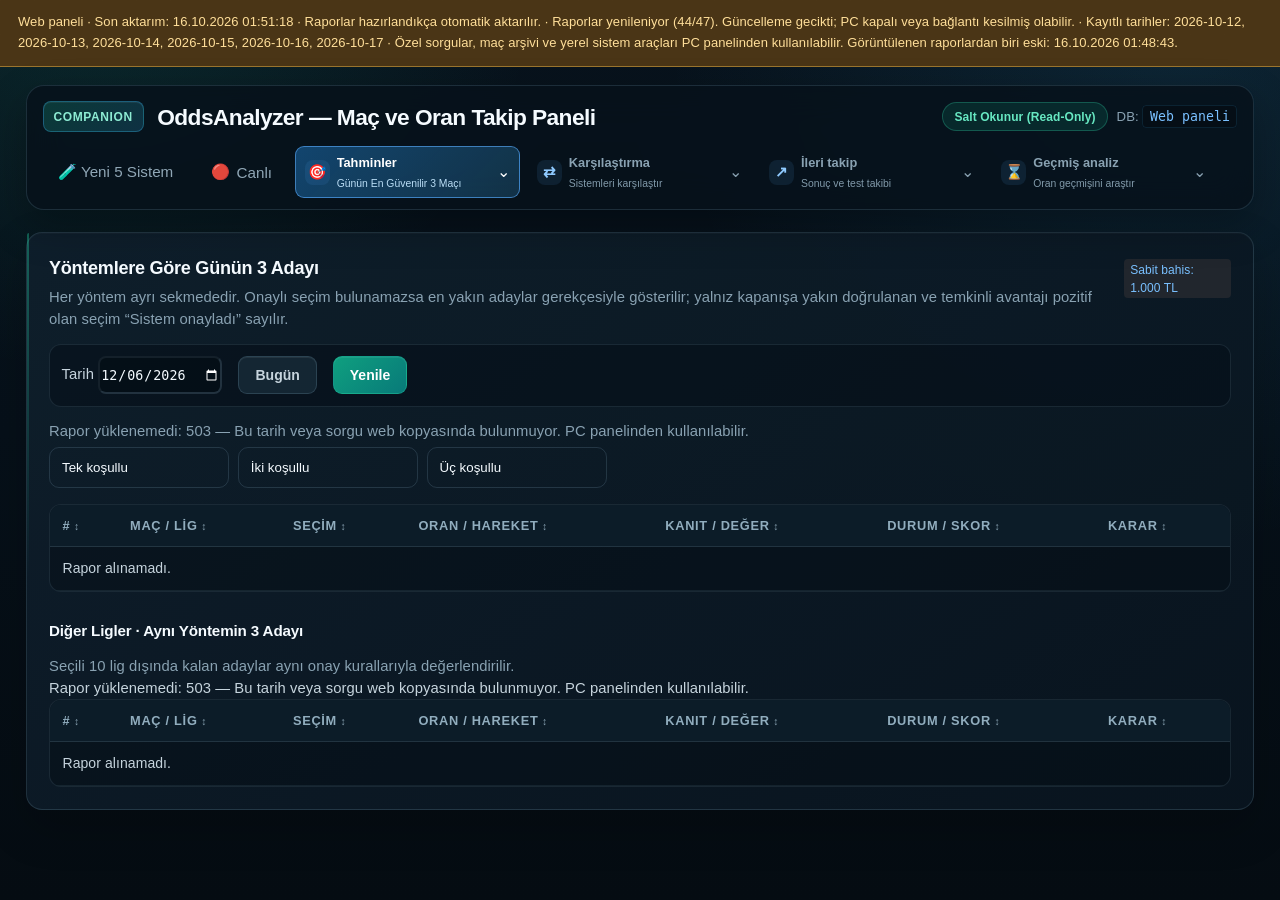
==== index.html @ 5a7fbebc "Update published panel snapshot" ====
<!doctype html>
<html lang="tr">
<head>
<script src="./web-snapshot.js"></script>
<link rel="stylesheet" href="./web-mobile.css">
  <meta charset="utf-8" />
  <meta name="viewport" content="width=device-width, initial-scale=1.0" />
  <title>OddsAnalyzer Companion — Maç ve Oran Paneli</title>
  <link rel="stylesheet" href="./static/style.css?v=20261011-2" />
  <style>#tab-weekly{max-width:1400px;margin:24px auto;padding:0 16px}#weekly-cards{display:grid;grid-template-columns:repeat(auto-fit,minmax(300px,1fr));gap:16px;margin:20px 0}#weekly-cards .card{margin:0}#weekly-refresh{padding:8px 16px;margin-left:8px}</style>
</head>
<body>
<div id="web-publication-note" role="status">Son yayımlanan veriler yükleniyor…</div>
  <div class="app-container">
    <header class="main-header">
      <div class="header-content">
        <div class="brand">
          <span class="brand-badge">COMPANION</span>
          <h1>OddsAnalyzer — Maç ve Oran Takip Paneli</h1>
        </div>
        <div class="header-meta">
          <span class="read-only-badge">Salt Okunur (Read-Only)</span>
          <span class="db-path" title="Web paneli">DB: <code>Web paneli</code></span>
        </div>
      </div>
      
      <!-- Üst Menü / Sekmeler -->
      <nav class="nav-tabs" role="tablist">
        <button class="tab-btn" data-tab="tab-weekly" role="tab" aria-selected="false">🧪 Yeni 5 Sistem</button>
        <button class="tab-btn" data-tab="tab-live" role="tab" aria-selected="false"><span class="tab-icon">🔴</span> Canlı</button>
        <div class="nav-menu" id="tools-menu">
          <button class="nav-menu-trigger" id="tools-menu-trigger" type="button" aria-haspopup="true" aria-expanded="false" aria-controls="tools-menu-popover">
            <span class="tab-icon">🧰</span> Araçlar <span class="nav-menu-chevron" aria-hidden="true">⌄</span>
          </button>
          <div class="nav-menu-popover" id="tools-menu-popover" aria-label="Araçlar menüsü" hidden>
            <button class="tab-btn nav-menu-item" data-tab="tab-matches" role="tab" aria-selected="false">
              <span class="tab-icon">⚽</span><span><strong>Maç Arşivi</strong><small>Maçları ve oran kayıtlarını incele</small></span>
            </button>
            <button class="tab-btn tab-btn-featured nav-menu-item" data-tab="tab-research" role="tab" aria-selected="false">
              <span class="tab-icon">🧭</span><span><strong>Araştırma Arşivi</strong><small>Deneysel çalışmalar ve raporlar</small></span>
            </button>
            <button class="tab-btn nav-menu-item" data-tab="tab-backfill" role="tab" aria-selected="false">
              <span class="tab-icon">🔄</span><span><strong>Veri Toplama</strong><small>Toplama ve tamamlama durumları</small></span>
            </button>
            <button class="tab-btn nav-menu-item" data-tab="tab-health" role="tab" aria-selected="false">
              <span class="tab-icon">🛡️</span><span><strong>Sistem Sağlığı</strong><small>Kaynaklar, işçiler ve veri sağlığı</small></span>
            </button>
          </div>
        </div>
      </nav>
    </header>

    <main class="content-area">
      <!-- SEKME 1: GENEL BAKIŞ -->
      <section id="tab-overview" class="tab-content active" role="tabpanel">
        <div class="card summary-header-card">
          <div class="stat-boxes-grid" id="overview-stats">
            <div class="stat-box">
              <span class="stat-label">Toplam Maç</span>
              <span class="stat-val" id="stat-matches">—</span>
            </div>
            <div class="stat-box">
              <span class="stat-label">Oran Snapshot</span>
              <span class="stat-val" id="stat-snapshots">—</span>
            </div>
            <div class="stat-box">
              <span class="stat-label">Market Sayısı</span>
              <span class="stat-val" id="stat-markets">—</span>
            </div>
            <div class="stat-box">
              <span class="stat-label">Toplam Oran Gözlemi</span>
              <span class="stat-val" id="stat-observations">—</span>
            </div>
            <div class="stat-box">
              <span class="stat-label">Turnuva Sayısı</span>
              <span class="stat-val" id="stat-competitions">—</span>
            </div>
            <div class="stat-box">
              <span class="stat-label">Tarih Aralığı</span>
              <span class="stat-val stat-val-sm" id="stat-date-range">—</span>
            </div>
          </div>
        </div>

        <div class="grid-2col">
          <div class="card">
            <h2>Whitelist Kararları Özeti</h2>
            <div id="overview-whitelist">Yükleniyor...</div>
          </div>
          <div class="card">
            <h2>Turnuvalara Göre Maç Sayısı</h2>
            <div id="overview-competitions">Yükleniyor...</div>
          </div>
        </div>

        <div class="grid-2col">
          <div class="card">
            <h2>Son Eklenen Maçlar</h2>
            <div class="table-responsive">
              <table id="overview-recent-matches" class="data-table"></table>
            </div>
          </div>
          <div class="card">
            <h2>Son Oran Güncellemeleri</h2>
            <div class="table-responsive">
              <table id="overview-recent-odds" class="data-table"></table>
            </div>
          </div>
        </div>
      </section>

      <!-- SEKME 2: MAÇLAR VE ORANLAR -->
      <section id="tab-live" class="tab-content" role="tabpanel">
        <div class="card">
          <h2>Canlı Maçlar ve Günlük Sonuçlar</h2>
          <p class="muted">Tüm kayıtlı maçlar gösterilir. Canlı değerlendirme, kayıtlı maç önü tahminlerinden ayrı gösterilir; şartlar sağlanmıyorsa sistem onaylamaz. Maç başladıktan sonraki hesaplar maç önü başarı istatistiklerine eklenmez. Eksik skorlar — olarak gösterilir.</p>
          <p class="muted">Yeni tahminler ortak bir İY/MS skoruyla uyumlu olmak zorundadır. Eski çelişkili kayıtlar uyarıyla korunur; ön izlemeler resmî önerilerden ayrı gösterilir.</p>
          <p class="muted"><strong>Tahminlerin oran kaynağı: Mackolik.</strong> Flashscore tahminleri ayrı sekmede ve ayrı başarı hesabında tutulur. Skorların Flashscore ile tamamlanması, bu tahminlerin oran kaynağını değiştirmez.</p>
          <p class="muted">Kayıtlı maçların son alınan skorları. Raporlar hazırlandıkça web verileri otomatik aktarılır. Skorların kayıt ve aktarım zamanını kontrol edin. Devam eden işlemler ve sağlayıcı beklemeleri süreyi uzatabilir. Bu ekran canlı bahis oranı sunmaz.</p>
          <div class="filters-row">
            <label><input type="checkbox" id="live-playable" /> Yalnızca 10 lig/turnuva</label>
            <label>Tarih <input type="date" id="live-date" /></label>
            <button id="live-today" class="btn btn-secondary" type="button">Bugün</button>
            <label>Durum <select id="live-status"><option value="">Tüm maçlar · Tüm durumlar</option><option value="live">Canlı</option><option value="finished">Biten</option><option value="scheduled">Başlamayan</option><option value="other">İptal / ertelenen</option><option value="no-prediction">Maç önü tahmini kaydedilmemiş</option></select></label>
            <label><input type="checkbox" id="live-finished" checked /> Bitenleri göster</label>
            <input id="live-search" type="search" placeholder="Takım veya lig ara" aria-label="Canlı maçlarda ara" />
            <button id="live-refresh" class="btn btn-primary" type="button">Yenile</button>
          </div>
          <p id="live-summary" role="status">Canlı kayıtlar yükleniyor…</p>
          <p id="live-error" class="alert-box alert-warn hidden" role="alert"></p>
          <div class="table-responsive"><table class="data-table">
            <thead><tr><th class="live-row-number" scope="col" aria-label="Sıra numarası">#</th><th>Maç / Lig</th><th>Başlama</th><th>Durum / Dakika</th><th>İY / Güncel skor</th><th>Skor kontrolü</th><th>Maç öncesi kayıtlı tahminler</th><th>Detay</th></tr></thead>
            <tbody id="live-body"></tbody>
          </table></div>
          <details><summary id="live-delayed-title">Güncelliği doğrulanamayan kayıtlar</summary>
            <p class="muted">Bu kayıtları şu anda oynanıyor kabul etmiyoruz. Eski maçlar, eksik zamanlar ve gecikmiş skorlar burada kalır.</p>
            <div class="table-responsive"><table class="data-table"><tbody id="live-delayed-body"></tbody></table></div>
          </details>
        </div>
      </section>

      <section id="tab-kickoff" class="tab-content" role="tabpanel">
        <div class="card">
          <div class="section-heading-row"><div><h2>Mackolik Başlangıç Analizi · Deneysel</h2><p class="muted">Canlı Maçlar'ın oran koşulları, seçimin kendi oranı ve oran hareketiyle birlikte değerlendirilir. Ana tahmin maç başına tek seçimdir.</p></div><span class="selection-tag">Mackolik · Ayrı tahmin günlüğü</span></div>
          <p>Maç öncesinde hazırlanır, başlama saatinde yayımlanır. İlk → son oran, veritabanındaki ilk ölçümden son maç öncesi ölçüme kadardır; sağlayıcının gerçek açılış oranı olduğu varsayılmaz.</p>
          <div class="daily-match-filters"><label>Tarih <input id="kickoff-date" type="date"></label><button id="kickoff-today" class="btn btn-secondary" type="button">Bugün</button><button id="kickoff-yesterday" class="btn btn-secondary" type="button">Dün</button><button id="kickoff-refresh" class="btn btn-primary" type="button">Yenile</button></div>
          <p id="kickoff-status" class="muted" role="status"></p>
          <div id="kickoff-summary" class="kickoff-summary"></div>
          <div class="table-responsive"><table class="data-table kickoff-table"><thead><tr><th>Maç / Başlama</th><th>Ana tahmin</th><th>İlk → son oran</th><th>Oran hareketi</th><th>Dayanak</th><th>İY</th><th>MS</th><th>Sonuç</th></tr></thead><tbody id="kickoff-body"><tr><td colspan="8">Sekmeyi açtığında yüklenir.</td></tr></tbody></table></div>
          <p class="muted">Geriye dönük deney ve başlangıçta kaydedilen yeni maçlar ayrı hesaplanır. Puan, kazanma olasılığı değildir. Hareket yeterli geçmiş örneği varsa sıralamayı etkiler. Kaynak: Mackolik.</p>
        </div>
      </section>

      <section id="tab-htft-pairs" class="tab-content" role="tabpanel">
        <h2>FS → Mackolik · İY/MS İki Seçim</h2>
        <p>100 benzer FS maçı · İki Mackolik oranı ≥2,00 · FS value ≤1,15. Her seçime 1.000 TL, maç başına 2.000 TL. Geçmiş %70,8 bağımsız doğrulama değildir; kazanç garantisi yoktur.</p>
        <p>Günlük tarama: canlı maçlar ve Türkiye saatiyle 18:30 veya sonrasında başlayacak maçlar. Canlı incelemeler sonradan üretilmiştir ve ileri testten ayrıdır. Kaydedilen seçimler sonradan değiştirilmez.</p>
        <label>Tarih <input id="htft-pair-date" type="date"></label> <button id="htft-pair-refresh" type="button">Yenile</button>
        <p id="htft-pair-state">Yükleniyor…</p><div id="htft-pair-content"></div>
      </section>
      <section id="tab-flashscore" class="tab-content" role="tabpanel">
        <div class="card">
          <h2>Flashscore Tahminleri · 1xBet · Deneysel</h2>
          <p>Yalnız Flashscore MS 1 / X / 2 açılış oranı ve maç öncesi hareketi kullanılır. Mackolik tahminleri, oranları ve başarı sayıları bu bölüme aktarılmaz.</p>
          <p class="muted">6 ana lig + 4 UEFA turnuvası. Maçın son 15 dakikasında, en fazla 5 dakikalık taze oranla değerlendirilir. Aynı seçimde benzer açılış/fiyat/hareket için en az 30 maç ve 7 farklı gün gerekir. Yeterli kanıt yoksa tahmin verilmez. İlk uygun tahmin maç öncesinde sabitlenir; sonuç görülünce değiştirilmez.</p>
          <div class="daily-match-filters"><label>Tarih <input id="fs-pred-date" type="date"></label><button id="fs-pred-today" class="btn btn-secondary" type="button">Bugün</button><button id="fs-pred-refresh" class="btn btn-primary" type="button">Yenile</button></div>
          <p id="fs-pred-status" role="status">Sekmeyi açtığında yüklenir.</p>
          <div id="fs-pred-summary" class="kickoff-summary"></div>
          <div class="table-responsive"><table class="data-table"><thead><tr><th>Maç / Başlama</th><th>Flashscore tahmini</th><th>Açılış → kayıtlı oran</th><th>Hareket / Dayanak</th><th>İY / MS skoru</th><th>Sonuç / Net</th></tr></thead><tbody id="fs-pred-body"><tr><td colspan="6">Henüz yüklenmedi.</td></tr></tbody></table></div>
          <p class="muted">Başarı yalnız bu günlüğe maç öncesinde kaydedilmiş Flashscore tahminlerinden hesaplanır; geçmiş hareket raporu başarı günlüğü değildir. Geçmiş yüzdeler gelecekteki kazanma olasılığı veya garanti değildir.</p>
        </div>
        <div class="card">
          <h2>FS ham ters sinyali → Mackolik oynanabilir seçenekleri</h2>
          <p>Ham MS sinyali Flashscore / 1xBet hareketinden üretilir. MS 1 sinyalinde Mackolik MS 0, MS 2, X2 ve deplasman 0,5 Üst; MS 2 sinyalinde MS 0, MS 1, 1X ve ev sahibi 0,5 Üst karşılaştırılır.</p>
          <p id="fs-hybrid-status" class="muted">Sekmeyi açtığında yüklenir.</p>
          <div class="table-responsive"><table class="data-table"><thead><tr><th>Maç</th><th>FS ham sinyali</th><th>Mackolik seçenekleri</th><th>Kaynak / yorum</th></tr></thead><tbody id="fs-hybrid-body"><tr><td colspan="4">Henüz yüklenmedi.</td></tr></tbody></table></div>
          <p class="muted">İki kaynak birleştirilmez: sinyal FS, gösterilen bahis oranları Mackolik/İddaa. Bu kart otomatik kupon oluşturmaz.</p>
        </div>
        <div class="card table-card" id="flashscore-movement-card">
          <div class="section-heading-row">
            <div><h2>Flashscore Geçmiş Hareket Raporu · Tahmin başarısı değildir</h2><p class="muted">1xBet MS 1-X-2 oranlar&#305;; y&ouml;n, ba&#351;lang&#305;&ccedil; oran&#305;, saat ve g&uuml;n tekrar&#305; birlikte incelenir. Mackolik verisiyle kar&#305;&#351;t&#305;r&#305;lmaz.</p></div>
            <div><label>Ba&#351;lang&#305;&ccedil; <input id="flashscore-date-from" type="date" /></label> <label>Biti&#351; <input id="flashscore-date-to" type="date" /></label> <button type="button" id="btn-flashscore-movement" class="btn btn-secondary">Geli&#351;mi&#351; Analiz</button></div>
          </div>
          <p id="flashscore-movement-status" class="muted">Analiz y&uuml;kleniyor&hellip;</p>
          <div class="table-responsive"><table class="data-table">
            <thead><tr><th>Tam de&#287;i&#351;im</th><th>Y&ouml;n</th><th>&Ouml;rnek</th><th>Tuttu</th><th>Ba&#351;ar&#305;</th><th>%95 g&uuml;ven aral&#305;&#287;&#305;</th><th>Piyasa beklentisi</th><th>ROI</th><th>G&uuml;n</th><th>Kan&#305;t</th></tr></thead>
            <tbody id="flashscore-exact-rows"><tr><td colspan="10">Hesaplan&#305;yor&hellip;</td></tr></tbody>
          </table></div>
          <details><summary>Oran aral&#305;&#287;&#305; + y&ouml;n + ba&#351;lang&#305;&ccedil; oran&#305; k&#305;r&#305;l&#305;m&#305;</summary><div class="table-responsive"><table class="data-table">
            <thead><tr><th>De&#287;i&#351;im</th><th>Y&ouml;n</th><th>Ba&#351;lang&#305;&ccedil;</th><th>&Ouml;rnek</th><th>Ba&#351;ar&#305;</th><th>D&uuml;zeltilmi&#351; %</th><th>%95 alt-&uuml;st</th><th>Net</th><th>ROI</th><th>G&uuml;n</th><th>Kan&#305;t</th></tr></thead>
            <tbody id="flashscore-segment-rows"></tbody>
          </table></div></details>
        </div>
      </section>

      <section id="tab-research" class="tab-content" role="tabpanel">
        <div class="card research-hero">
          <div>
            <span class="eyebrow">DENEYSEL ÇALIŞMALAR</span>
            <h2>Araştırma Merkezi</h2>
            <p>Güncel kilitli tahminler, geçmiş doğrulamalar ve eski denemeler artık birbirine karışmadan burada tutulur.</p>
          </div>
          <div class="research-source-note">
            <strong>Kaynaklar ayrı kalır</strong>
            <span>FS hareketi sinyal üretir; Mackolik/İddaa oynanabilir oranı gösterir.</span>
          </div>
        </div>

        <div class="research-section-heading">
          <div><span class="research-kicker">BUGÜN</span><h2>Kilitli tahminler</h2></div>
          <p>Sonuç görülmeden önce sabitlenen çalışmalar</p>
        </div>
        <div class="research-grid">
          <article class="research-card research-card-primary">
            <div class="research-card-top"><span class="research-badge live">Güncel · Kilitli</span><span>27 Eylül 2026</span></div>
            <h3>FS İY/MS sinyali → Mackolik MS seçimi</h3>
            <p>İki İY/MS senaryosunun ortak maç sonucu tek MS seçimine dönüştürülür.</p>
            <ul class="research-picks">
              <li><span>De Graafschap–Den Bosch</span><strong>MS 1 · 1,96</strong></li>
              <li><span>Çin–Yeni Zelanda</span><strong>MS 2 · 1,87</strong></li>
            </ul>
            <div class="research-actions"><a class="btn btn-primary" href="#web-publication-note" target="_blank" rel="noopener">Raporu aç</a><span>Sonuç bekleniyor</span></div>
          </article>
          <article class="research-card">
            <div class="research-card-top"><span class="research-badge live">Güncel · Kilitli</span><span>27 Eylül 2026</span></div>
            <h3>İY/MS iki seçimli koruma</h3>
            <p>Her maçta iki ayrı İY/MS seçimi; seçim başına 1.000 TL, maç başına toplam 2.000 TL.</p>
            <ul class="research-picks compact">
              <li><span>De Graafschap–Den Bosch</span><strong>1/1 + X/1</strong></li>
              <li><span>Çin–Yeni Zelanda</span><strong>2/2 + X/2</strong></li>
            </ul>
            <div class="research-actions"><a class="btn btn-secondary" href="#web-publication-note" target="_blank" rel="noopener">Raporu aç</a><span>Yüksek güven filtresi</span></div>
          </article>
        </div>

        <div class="research-section-heading">
          <div><span class="research-kicker">DOĞRULAMA</span><h2>Geçmiş testleri</h2></div>
          <p>Aynı yöntemlerin sonuçlanmış maçlardaki görünümü</p>
        </div>
        <div class="research-grid">
          <article class="research-card">
            <div class="research-card-top"><span class="research-badge test">Geriye dönük test</span><span>24 seçim</span></div>
            <h3>MS / Çifte Şans dönüşümü</h3>
            <div class="research-metrics"><div><strong>17/24</strong><span>Tuttu</span></div><div><strong>%70,8</strong><span>Başarı</span></div><div><strong>+3.110 TL</strong><span>Net</span></div></div>
            <p class="muted">Seçim başına 1.000 TL. Keşif yapılan aynı örneklem; ileriye dönük garanti değildir.</p>
            <div class="research-actions"><a class="btn btn-secondary" href="#web-publication-note" target="_blank" rel="noopener">Testi incele</a></div>
          </article>
          <article class="research-card">
            <div class="research-card-top"><span class="research-badge test">Walk-forward</span><span>24 maç</span></div>
            <h3>İY/MS yüksek güven filtresi</h3>
            <div class="research-metrics"><div><strong>17/24</strong><span>Tuttu</span></div><div><strong>%70,8</strong><span>Başarı</span></div><div><strong>+20.680 TL</strong><span>Net</span></div></div>
            <p class="muted">Maç başına iki seçim ve toplam 2.000 TL bahis üzerinden hesaplandı.</p>
            <div class="research-actions"><a class="btn btn-secondary" href="#web-publication-note" target="_blank" rel="noopener">Testi incele</a></div>
          </article>
        </div>

        <div class="research-section-heading research-data-heading">
          <div><span class="research-kicker">VERİ TABANI</span><h2>Veri Özeti</h2></div>
          <p>Toplanan maç, oran, market ve turnuva kayıtlarının güncel görünümü</p>
        </div>
        <div id="research-data-overview"></div>

        <details class="card research-archive">
          <summary>Arşivlenmiş araştırmaları göster</summary>
          <p class="muted">Bunlar güncel oynama sistemi değildir; karşılaştırma ve yöntem geçmişi için saklanır.</p>
          <div class="research-archive-links">
            <a href="#web-publication-note" target="_blank" rel="noopener"><strong>İY/MS ve 0-0 araştırması</strong><span>25–26 Eylül geçmiş incelemesi</span></a>
            <a href="#web-publication-note" target="_blank" rel="noopener"><strong>FS → Mackolik hibrit araştırması</strong><span>Ham hareket sinyallerinin ilk karşılaştırması</span></a>
          </div>
        </details>
      </section>

      <section id="tab-matches" class="tab-content" role="tabpanel">
        <!-- Metrikler Başlığı -->
        <div class="card metrics-card">
          <div class="metrics-grid">
            <div class="metric-item">
              <span class="metric-title">Kayıtlı Maç</span>
              <span class="metric-num" id="matches-metric-total">—</span>
            </div>
            <div class="metric-item">
              <span class="metric-title">Snapshot / Market / Oran</span>
              <span class="metric-num" id="matches-metric-counts">—</span>
            </div>
            <div class="metric-item">
              <span class="metric-title">Veritabanı Tarih Aralığı</span>
              <span class="metric-num metric-sm" id="matches-metric-range">—</span>
            </div>
          </div>
        </div>

        <!-- Filtreler -->
        <div class="card filter-card">
          <form id="matches-filter-form" class="filter-form">
            <div class="filter-group">
              <label for="filter-q">Takım veya Maç Adı</label>
              <input type="text" id="filter-q" name="q" placeholder="Örn: Meksika, Kore, Fas..." autocomplete="off" />
            </div>
            <div class="filter-group">
              <label for="filter-competition">Turnuva / Lig</label>
              <input type="text" id="filter-competition" name="competition" placeholder="Örn: Dünya Kupası..." />
            </div>
            <div class="filter-group">
              <label for="filter-from">Başlangıç Tarihi</label>
              <input type="date" id="filter-from" name="from" />
            </div>
            <div class="filter-group">
              <label for="filter-to">Bitiş Tarihi</label>
              <input type="date" id="filter-to" name="to" />
            </div>
            <div class="filter-group filter-checkbox-group">
              <label class="checkbox-label" for="filter-has-odds">
                <input type="checkbox" id="filter-has-odds" name="has_odds" value="1" />
                <span>Sadece Oranlı Maçlar</span>
              </label>
            </div>
            <div class="filter-group">
              <label for="filter-page-size">Kayıt / Sayfa</label>
              <select id="filter-page-size" name="page_size">
                <option value="25" selected>25 Kayıt</option>
                <option value="50">50 Kayıt</option>
                <option value="100">100 Kayıt</option>
              </select>
            </div>
            <div class="filter-group">
              <label for="filter-sort">Sıralama</label>
              <select id="filter-sort" name="sort">
                <option value="newest" selected>En Yeni Tarih</option>
                <option value="oldest">En Eski Tarih</option>
              </select>
            </div>
            <div class="filter-actions">
              <button type="submit" class="btn btn-primary">Filtrele</button>
              <button type="button" id="btn-reset-filters" class="btn btn-secondary">Temizle</button>
            </div>
          </form>
        </div>

        <!-- Liste ve Sayfalama -->
        <div class="card table-card">
          <div class="table-header-info">
            <span id="matches-counter" class="counter-text">Yükleniyor...</span>
            <div class="pagination-controls" id="pagination-top"></div>
          </div>

          <div class="table-responsive">
            <table class="data-table matches-table">
              <thead>
                <tr>
                  <th>Tarih</th>
                  <th>Saat</th>
                  <th>Turnuva / Lig</th>
                  <th>Ev Sahibi</th>
                  <th class="text-center">İY / MS</th>
                  <th>Deplasman</th>
                  <th>Durum</th>
                  <th>Snapshot</th>
                  <th>Son Oran Zamanı</th>
                  <th class="text-right">İşlem</th>
                </tr>
              </thead>
              <tbody id="matches-tbody">
                <tr><td colspan="10" class="text-center muted">Maçlar yükleniyor...</td></tr>
              </tbody>
            </table>
          </div>

          <div class="table-footer-info">
            <div class="pagination-controls" id="pagination-bottom"></div>
          </div>
        </div>
      </section>

      <!-- SEKME 3: ORAN ANALİZİ -->
      <section id="tab-analysis" class="tab-content" role="tabpanel">
<div class="card" id="ahmet-analyses-card"><h2>Ahmetin analizleri</h2><p><a href="/ahmet-analyses" target="_blank" rel="noopener">Analizleri ayrı sayfada aç</a></p><iframe title="Ahmetin analizleri ve test sonuçları" src="/ahmet-analyses" loading="lazy" style="width:100%;height:1500px;border:0"></iframe></div>
        <div class="card" id="system-comparison-card">
          <div class="section-heading-row">
            <div><span class="eyebrow">SON İKİ GÜN · İLERİ KAYITLAR</span><h2>Analiz Sistemleri Karşılaştırması</h2><p class="muted">Her yöntem kendi sekmesinde ölçülür. Yalnız maçtan önce kilitlenen kayıtlar kullanılır; bekleyen, eksik ve iptal kayıtları başarıya katılmaz.</p></div>
            <span class="selection-tag" id="system-comparison-default">Varsayılan hesaplanıyor…</span>
          </div>
          <div class="daily-match-filters"><label>Başlangıç <input id="system-date-from" type="date"></label><label>Bitiş <input id="system-date-to" type="date"></label><button id="system-comparison-refresh" class="btn btn-primary" type="button">Ölç</button></div>
          <p id="system-comparison-status" class="muted" role="status">Sistem sonuçları yükleniyor…</p>
          <p id="telegram-notification-status" class="muted" role="status">Telegram yapılandırması denetleniyor…</p>
          <div id="system-method-tabs" class="system-method-tabs" role="tablist" aria-label="Analiz sistemleri"></div>
          <div id="system-method-panel"></div>
        </div>
        <div class="card" id="daily-top3-card">
          <div class="section-heading-row"><div><h2>Yöntemlere Göre Günün 3 Adayı</h2><p class="muted">Her yöntem ayrı sekmededir. Onaylı seçim bulunamazsa en yakın adaylar gerekçesiyle gösterilir; yalnız kapanışa yakın doğrulanan ve temkinli avantajı pozitif olan seçim “Sistem onayladı” sayılır.</p></div><span class="selection-tag">Sabit bahis: 1.000 TL</span></div>
          <div class="daily-match-filters"><label>Tarih <input id="daily-top3-date" type="date"></label><button id="daily-top3-today" class="btn btn-secondary" type="button">Bugün</button><button id="daily-top3-refresh" class="btn btn-primary" type="button">Yenile</button></div>
          <p id="daily-top3-status" class="muted" role="status">Sekmeyi açtığında yüklenir.</p>
          <div class="table-responsive"><table class="data-table"><thead><tr><th>#</th><th>Maç / Lig</th><th>Seçim</th><th>Oran / Hareket</th><th>Kanıt / Değer</th><th>Durum / Skor</th><th>Karar</th></tr></thead><tbody id="daily-top3-body"><tr><td colspan="7">Henüz yüklenmedi.</td></tr></tbody></table></div>
        </div>
        <div class="card" id="closing-value-card">
          <div class="section-heading-row"><div><span class="eyebrow">KAPANIŞ · KALİBRASYON · İLERİ TEST</span><h2>Kapanış Değeri</h2><p class="muted">Mevcut adayları piyasanın başabaş ihtimali, kapanış oranı, lig ve takım bağlamı ile ileri kayıt performansını birlikte kullanarak yeniden değerlendirir. Mevcut resmî tahminleri değiştirmez.</p></div><span class="selection-tag">En fazla 3 aday</span></div>
          <div class="daily-match-filters"><label>Tarih <input id="closing-value-date" type="date"></label><button id="closing-value-today" class="btn btn-secondary" type="button">Bugün</button><button id="closing-value-refresh" class="btn btn-primary" type="button">Yenile</button></div>
          <p id="closing-value-status" class="muted" role="status">Sekmeyi açtığında yüklenir.</p>
          <div class="table-responsive"><table class="data-table"><thead><tr><th>#</th><th>Maç / Lig</th><th>Seçim / Oran</th><th>Olasılık / Değer</th><th>Bağlam / İleri Test</th><th>Sonuç</th><th>Karar</th></tr></thead><tbody id="closing-value-body"><tr><td colspan="7">Henüz yüklenmedi.</td></tr></tbody></table></div>
        </div>
        <div class="card" id="ten-league-matches-card">
          <div class="section-heading-row"><div><h2>10 Lig · Günlük Maç Listesi</h2><p class="muted">Seçilen tarihteki 6 ana lig ve 4 UEFA turnuvasının bütün maçları. Bu liste fikstür içindir; “Günün En Güvenilir 3 Maçı” ayrı bölümde kalır.</p></div><span class="selection-tag">Tüm maçlar</span></div>
          <div class="daily-match-filters"><label>Tarih <input id="ten-league-date" type="date"></label><button id="ten-league-today" class="btn btn-secondary" type="button">Bugün</button><button id="ten-league-refresh" class="btn btn-primary" type="button">Yenile</button></div>
          <p id="ten-league-status" class="muted" role="status">Sekmeyi açtığında yüklenir.</p>
          <div class="table-responsive"><table class="data-table"><thead><tr><th>#</th><th>Maç / Lig</th><th>Başlama</th><th>Durum / Skor</th><th>Kaydedilmiş seçim / Sonuç</th><th>İşlem</th></tr></thead><tbody id="ten-league-body"><tr><td colspan="6">Henüz yüklenmedi.</td></tr></tbody></table></div>
        </div>
        <div class="card" id="consensus-card">
          <div class="section-heading-row"><div><h2>Birleşik Konsensüs · İleri Takip</h2><p class="muted">Mackolik piyasa gücü, FS başlangıç favorisi ve FS oran hareketini ağırlıklı birleştirir. Sistemler çatışırsa tahmin yerine pas verir.</p></div><span class="selection-tag">Gösterilen oran: Mackolik</span></div>
          <p class="muted">En az iki bağımsız destek ve minimum 1,40 Mackolik oranı gerekir. Başlamadan kaydedilen seçim değiştirilemez; canlı incelemeler başarı hesabına girmez. İY/MS iki seçim sisteminin ≥2,00 kuralı değişmedi.</p>
          <div class="daily-match-filters"><label>Tarih <input id="consensus-date" type="date"></label><button id="consensus-today" class="btn btn-secondary" type="button">Bugün</button><button id="consensus-refresh" class="btn btn-primary" type="button">Yenile</button></div>
          <p id="consensus-status" class="muted" role="status">Sekmeyi açtığında yüklenir.</p>
          <div class="table-responsive"><table class="data-table"><thead><tr><th>Maç / Başlama</th><th>Karar</th><th>Mackolik oranı</th><th><button id="consensus-sort" class="table-sort-button" type="button" title="Konsensüse göre sırala">Konsensüs ↕</button></th><th>Sistem oyları</th><th>İY / MS · Sonuç</th><th>Kayıt türü</th></tr></thead><tbody id="consensus-body"><tr><td colspan="7">Henüz yüklenmedi.</td></tr></tbody></table></div>
        </div>
        <div class="card">
          <h2>Yeni kapsam · İleriye dönük 100 maç takibi</h2>
          <p>Yeni sabit sürüm: minimum 1,40 oran, en az 20 geçmiş maç ve %60 gerçekleşme. Yalnız yeni sürümle maç başlamadan kilitlenen resmî tahminler izlenir; eski kayıtlar değiştirilmez. Her seçim ayrı 1.000 TL simülasyonudur. İY/MS iki seçimde ≥2,00 şartı aynen korunur. 100 farklı sonuçlanmış maç ilk kontrol noktasıdır, başarı garantisi değildir.</p>
          <label>Sürüm <select id="forward-audit-cohort"><option value="min140">Yeni v4 — kapanış doğrulamalı</option><option value="legacy">Eski v3 takip</option></select></label>
          <div class="daily-match-filters"><label>Kapsam <select id="forward-audit-scope"><option value="all">Tüm İddaa maçları</option><option value="ten">Seçili 10 lig / turnuva</option></select></label><button id="forward-audit-refresh" class="btn btn-secondary" type="button">Sonuçları yenile</button></div>
          <div id="forward-audit-results" role="status">Sekmeyi açtığında yüklenir.</div>
        </div>
        <div class="card analysis-hero" id="analysis-history-intro">
          <div>
            <span class="eyebrow">GEÇMİŞ SONUÇ DAVRANIŞI</span>
            <h2>Mackolik · Benzer oranlar nasıl bitmiş?</h2>
            <p class="muted">Tahmin ve başarı kaynağı: Mackolik. Flashscore / 1xBet ayrı tahmin sekmesindedir.</p>
            <p class="muted">Hedef oran yok. Sistem sonucu skorla doğrulanabilen tüm İddaa marketlerini tarar; Mackolik/İddaa oranı bulunan bütün yaklaşan maçlarda en az 20 geçmiş sonuç ve %60 gerçekleşme şartını arar.</p>
          </div>
          <div class="analysis-scope" id="analysis-scope">Analiz kapsamı yükleniyor…</div>
        </div>

        <div class="card filter-card" id="analysis-history-filters">
          <div class="analysis-toolbar">
            <div class="filter-group">
              <label for="analysis-weekday">Maç Günü</label>
              <select id="analysis-weekday"><option value="">Tüm günleri birleştir</option></select>
            </div>
            <div class="filter-group">
              <label for="analysis-market">Market</label>
              <select id="analysis-market"><option value="">Tüm doğrulanabilir İddaa marketleri</option></select>
            </div>
            <div class="filter-group">
              <label for="analysis-selection">Seçim</label>
              <select id="analysis-selection"><option value="">Tüm seçimler</option></select>
            </div>
            <div class="filter-group compact-input">
              <label for="analysis-min-sample">En Az Maç</label>
              <input id="analysis-min-sample" type="number" min="3" max="500" value="3" />
            </div>
            <button type="button" id="btn-refresh-analysis" class="btn btn-primary">Analizi Yenile</button>
          </div>
        </div>

        <div class="grid-2col analysis-metrics" id="analysis-history-metrics">
          <div class="card metric-callout"><span>Sonucu alınmış maç</span><strong id="analysis-finished-count">—</strong><small id="analysis-result-coverage">Bütün liglerden analiz edilir</small></div>
          <div class="card metric-callout"><span>Tahmin aday kapsamı</span><strong>Tüm İddaa maçları</strong><small id="analysis-league-list">Mackolik oranı bulunan bütün lig ve turnuvalar</small></div>
        </div>

        <div class="card table-card">
          <div class="section-heading-row">
            <div><h2>Tüm İddaa Maçlarında Güncel Öneriler · En az 1.40</h2><p class="muted">Gün bağımsız tekli / ikili / üçlü oran koşulları; yöntem başına en az 20 geçmiş maç ve %60 gerçekleşme gerekir. Öneri kanıtı yalnızca doğrulanmış maç öncesi kayıtlardan hesaplanır. Hareket ve kalan süre ek karşılaştırmadır. Her yöntem ayrı değerlendirilir, kupon değildir.</p></div>
            <span class="counter-text" id="recommendation-count">—</span>
          </div>
          <div class="table-responsive analysis-table-wrap">
            <table class="data-table analysis-table">
              <thead><tr><th>Tarih / Gün</th><th>Maç / Lig</th><th>Market / Seçim ve Gerekçe</th><th>Oran</th><th>Geçmiş Örnek</th><th>Başarı</th><th>Güven Alt Sınırı</th><th>Güç / Risk</th></tr></thead>
              <tbody id="recommendation-body"><tr><td colspan="8" class="muted text-center p-2">Öneriler hesaplanıyor…</td></tr></tbody>
            </table>
          </div>
        </div>

        <div class="card table-card">
          <div class="section-heading-row"><div><h2>Ön İzleme Adayları</h2><p class="muted">Resmî öneri eşiğini henüz karşılamayan en güçlü tekli/ikili/üçlü oran eşleşmeleri. Maç başlamadan ayrı bir gruba kaydedilir; resmî öneri sayılmaz.</p><p id="analysis-coverage" class="muted"></p></div><span id="near-miss-count" class="counter-text">—</span></div>
          <div class="table-responsive"><table class="data-table">
            <thead><tr><th>Maç / Lig</th><th>Yöntem ve oran koşulu</th><th>İzlenen seçim</th><th>Geçmiş</th><th>Neden resmî öneri değil?</th></tr></thead>
            <tbody id="near-miss-body"><tr><td colspan="5">Hesaplanıyor…</td></tr></tbody>
          </table></div>
        </div>

        <div class="card table-card">
          <div class="section-heading-row">
            <div><h2>Tek Oran Analizi</h2><p class="muted">Her oran diliminin gerçek sonuç dağılımı. “Başarı”, o satırdaki seçimin gerçekleşme yüzdesidir.</p></div>
            <span class="counter-text" id="single-analysis-count">—</span>
          </div>
          <div class="table-responsive analysis-table-wrap">
            <table class="data-table analysis-table">
              <thead><tr><th data-single-sort="weekday">Gün</th><th>Market / Seçim</th><th data-single-sort="price">Oran</th><th data-single-sort="sample">Örnek</th><th data-single-sort="ms1">MS 1</th><th data-single-sort="ms0">MS 0</th><th data-single-sort="ms2">MS 2</th><th data-single-sort="dc02">ÇŞ 0-2</th><th data-single-sort="dc12">ÇŞ 1-2</th><th data-single-sort="dc10">ÇŞ 1-0</th><th data-single-sort="selection_hit_pct" class="sortable active-sort">Seçim Başarısı ↕</th><th data-single-sort="dominant_pct">Baskın Sonuç ↕</th><th>Maçlar</th></tr></thead>
              <tbody id="single-analysis-body"><tr><td colspan="13" class="muted text-center p-2">Analiz yükleniyor…</td></tr></tbody>
            </table>
          </div>
        </div>

        <div class="card table-card" id="daily-closing-movement-card">
          <div class="section-heading-row">
            <div><h2>Günlük Son 15 Dakika Oran Hareketi</h2><p class="muted">Biten maçlarda son 15 dakikanın ilk ve son kayıtlı oranı; tüm seçimler, 1.000 TL sabit bahis simülasyonu.</p></div>
            <div><label>Maç günü <input id="daily-movement-date" type="date" /></label> <button type="button" id="btn-daily-movement" class="btn btn-secondary">Raporu Getir</button></div>
          </div>
          <p id="daily-movement-status" class="muted">Rapor yükleniyor…</p>
          <div class="table-responsive"><table class="data-table">
            <thead><tr><th>Değişim aralığı</th><th>Yön</th><th>Toplam seçim</th><th>Tuttu</th><th>Tutmadı</th><th>Başarı</th><th>1.000 TL net sonuç</th></tr></thead>
            <tbody id="daily-movement-summary"><tr><td colspan="7">Hesaplanıyor…</td></tr></tbody>
          </table></div>
          <details><summary id="daily-movement-detail-title">Tüm seçimleri göster</summary>
            <div class="table-responsive analysis-table-wrap"><table class="data-table">
              <thead><tr><th>Maç</th><th>Market / seçim</th><th>Aralık / yön</th><th>İlk → son oran</th><th>Fark</th><th>İY / MS</th><th>Sonuç</th><th>Net</th></tr></thead>
              <tbody id="daily-movement-details"></tbody>
            </table></div>
          </details>
        </div>


        <div class="card table-card" id="reverse-movement-card">
          <div class="section-heading-row">
            <div><h2>Yükselen Oranın Tersini Oynama Testi</h2><p class="muted">Başlangıç oranı 1,50–2,50; yükseliş en az 0,15; yalnız ikili Alt/Üst, KG ve takım Alt/Üst marketleri. Gerçek karşı kapanış oranı en az 1,40.</p></div>
            <div><label>Başlangıç <input id="reverse-date-from" type="date" /></label> <label>Bitiş <input id="reverse-date-to" type="date" /></label> <button type="button" id="btn-reverse-movement" class="btn btn-secondary">Testi Çalıştır</button></div>
          </div>
          <p id="reverse-movement-status" class="muted">Hesaplanıyor…</p>
          <div class="table-responsive"><table class="data-table">
            <thead><tr><th>Maç</th><th>Yükselen seçim</th><th>Karşı seçim / kapanış</th><th>İY / MS</th><th>Sonuç</th><th>1.000 TL net</th></tr></thead>
            <tbody id="reverse-movement-rows"><tr><td colspan="6">Hesaplanıyor…</td></tr></tbody>
          </table></div>
          <details><summary>1,40 altı karşı oranlar dahil bütün eşleşmeler</summary><div class="table-responsive"><table class="data-table">
            <thead><tr><th>Maç</th><th>Yükselen</th><th>Karşı oran</th><th>İY / MS</th><th>Eşik</th><th>Karşı sonuç</th></tr></thead>
            <tbody id="reverse-movement-all-rows"></tbody>
          </table></div></details>
        </div>

        <div class="card table-card">
          <div class="section-heading-row"><h2>Günlük Tahmin Takibi</h2><div><label>Görünüm <select id="prediction-track-filter"><option value="official" selected>Resmî tahminler</option><option value="preview">Ön izleme</option><option value="alternatives">Alternatifler</option><option value="all">Tümü</option></select></label> <label>Dönem <select id="prediction-window"><option value="7">Son 7 gün</option><option value="30" selected>Son 30 gün</option><option value="">Tüm zamanlar</option></select></label></div></div>
          <p class="muted">Her seçim için sabit bahis 1.000 TL'dir. Resmî öneriler ile 20 örnek eşiğine ulaşmamış ön izleme adayları ayrı tutulur. Yalnızca maç başlamadan kaydedilen ilk seçimler sayılır; geçmiş günler geriye dönük doldurulmaz.</p>
          <p id="prediction-status" class="muted">Takip yükleniyor…</p>
          <div id="prediction-official-daily-card"></div>
          <div id="prediction-odds-movement-audit"></div>
          <div class="table-responsive"><table class="data-table">
            <thead><tr><th>Maç günü</th><th>Grup</th><th>Toplam</th><th>Tuttu</th><th>Tutmadı</th><th>Bekleyen</th><th>Eksik</th><th>İptal</th><th>Tutma %</th><th>Net K/Z</th><th>ROI</th><th>Toplam yatırılan</th><th>Geri dönüş (iade dahil)</th><th>Bekleyen tutar</th></tr></thead>
            <tbody id="prediction-days"></tbody>
          </table></div>
          <p class="muted">Net K/Z: kazanan seçimde 1.000 × (oran − 1), kaybedende −1.000 TL. ROI yalnız sonuçlanmış bahis tutarı üzerinden hesaplanır; bekleyen, eksik ve iptal dahil değildir.</p>
          <h3>Tekli / İkili / Üçlü İleriye Dönük Karşılaştırma</h3>
          <div id="prediction-common-pool"></div>
          <h4>Tüm kayıtlar (maç havuzları farklı olabilir)</h4>
          <div class="table-responsive"><table class="data-table"><thead><tr><th>Takip</th><th>Yöntem</th><th>Toplam</th><th>Tuttu</th><th>Tutmadı</th><th>Ort. oran</th><th>Tutma %</th><th>Net K/Z</th><th>ROI</th></tr></thead><tbody id="prediction-methods"></tbody></table></div>
          <h3>15 / 20 / 30 Geçmiş Örnek Eşiği Karşılaştırması</h3>
          <p class="muted">Aynı ileriye dönük kayıtlar, tahmin üretildiği andaki geçmiş örnek sayısına göre karşılaştırılır. Eşik kendiliğinden değiştirilmez.</p>
          <div class="table-responsive"><table class="data-table"><thead><tr><th>Eşik</th><th>Yöntem</th><th>Toplam</th><th>Sonuçlanan</th><th>Ort. oran</th><th>Tutma %</th><th>Net K/Z</th><th>ROI</th></tr></thead><tbody id="prediction-thresholds"></tbody></table></div>
          <p id="prediction-market-guard" class="muted"></p>
          <details><summary>Oran hareketi ve maça kalan süre karşılaştırması</summary><div class="table-responsive"><table class="data-table"><thead><tr><th>Takip / Yöntem</th><th>Parametre</th><th>Grup</th><th>Sonuçlanan</th><th>Tutma %</th><th>Net K/Z</th><th>ROI</th></tr></thead><tbody id="prediction-contexts"></tbody></table></div></details>
          <details><summary>Kaydedilen tahminler ve sonuçları (son 200 kayıt)</summary>
            <div class="table-responsive analysis-table-wrap"><table class="data-table">
              <thead><tr><th>Maç günü / Kayıt zamanı</th><th>Maç</th><th>Grup</th><th>Seçim</th><th>Oran</th><th>Bahis</th><th>Net K/Z</th><th>İY / MS</th><th>Sonuç</th></tr></thead>
              <tbody id="prediction-details"></tbody>
            </table></div>
          </details>
        </div>

        <div id="single-match-detail" class="card hidden">
          <div class="section-heading-row"><div><h2 id="single-detail-title">Bu Orandaki Maçlar</h2><p class="muted">Tarih, lig, maç ve biten skorlar</p></div><button type="button" id="btn-close-single-detail" class="btn btn-secondary">Kapat</button></div>
          <div class="table-responsive"><table class="data-table"><tbody id="single-detail-body"></tbody></table></div>
        </div>

        <div class="card table-card">
          <div class="section-heading-row">
            <div><h2>Otomatik İki Oran Kalıpları</h2><p class="muted">Aynı snapshot'taki MS + diğer doğrulanabilir İddaa marketleri. Bir kalıbı seçerek geçmiş maçları ve Mackolik oranı bulunan tüm güncel adayları açabilirsin.</p></div>
            <span class="counter-text" id="pattern-analysis-count">—</span>
          </div>
          <div class="table-responsive analysis-table-wrap">
            <table class="data-table analysis-table">
              <thead><tr><th>Gün</th><th>Oran İkilisi</th><th>Örnek</th><th>MS 1</th><th>MS 0</th><th>MS 2</th><th>ÇŞ 0-2</th><th>ÇŞ 1-2</th><th>ÇŞ 1-0</th><th>Baskın Sonuç</th><th></th></tr></thead>
              <tbody id="pattern-analysis-body"><tr><td colspan="11" class="muted text-center p-2">Kalıplar yükleniyor…</td></tr></tbody>
            </table>
          </div>
        </div>

        <div class="card pattern-builder-card">
          <div class="section-heading-row">
            <div><h2>Kendi Oran İkilini / Üçlünü Sorgula</h2><p class="muted">Oranlar boş başlar. 2 veya 3 koşul seç; geçmiş sonuçlar tüm liglerden, güncel adaylar Mackolik/İddaa oranı bulunan bütün maçlardan gelir.</p></div>
          </div>
          <div id="pattern-legs" class="pattern-legs">
            <div class="pattern-leg" data-leg="0"><span class="leg-number">1</span><select class="leg-market"><option value="">Market seç</option></select><select class="leg-selection"><option value="">Seçim seç</option></select><input class="leg-price" inputmode="decimal" placeholder="Oranı gir" /></div>
            <div class="pattern-leg" data-leg="1"><span class="leg-number">2</span><select class="leg-market"><option value="">Market seç</option></select><select class="leg-selection"><option value="">Seçim seç</option></select><input class="leg-price" inputmode="decimal" placeholder="Oranı gir" /></div>
            <div class="pattern-leg optional-leg" data-leg="2"><span class="leg-number">3</span><select class="leg-market"><option value="">İsteğe bağlı üçüncü market</option></select><select class="leg-selection"><option value="">Seçim seç</option></select><input class="leg-price" inputmode="decimal" placeholder="Oranı gir" /></div>
          </div>
          <div class="pattern-actions">
            <label>Yakınlık <select id="pattern-tolerance"><option value="0.01">±0,01</option><option value="0.025" selected>±0,025</option><option value="0.05">±0,05</option><option value="0.10">±0,10</option></select></label>
            <button type="button" id="btn-run-pattern" class="btn btn-primary">Geçmişi ve Adayları Bul</button>
          </div>
          <div id="pattern-query-error"></div>
        </div>

        <div id="pattern-results" class="analysis-results-grid hidden">
          <div class="card"><h2>Geçmişte Nasıl Bitmiş?</h2><div id="pattern-summary"></div><div class="table-responsive"><table class="data-table"><tbody id="pattern-matches-body"></tbody></table></div></div>
          <div class="card candidate-card"><h2>Tüm İddaa Maçlarında Güncel Adaylar</h2><p class="muted">Bu bölüm Mackolik/İddaa oranı bulunan ve aynı oran koşullarına uyan oynanmamış maçları gösterir.</p><div id="pattern-candidates"></div></div>
        </div>
      </section>

      <!-- SEKME 4: VERİ TOPLAMA DURUMU (ROLLING COLLECTOR & BACKFILL) -->
      <section id="tab-backfill" class="tab-content" role="tabpanel">
        <div class="card">
          <div class="backfill-header">
            <div>
              <h2>Sürekli Oran ve Maç Sonucu Toplama Servisi (Rolling Collector)</h2>
              <p class="muted">Tüm liglerdeki oynanabilir İddaa oranlarını 8 günlük pencerede izler; canlı ve biten maç skorlarını 15 saniye hedef aralıkla kontrol eder. Sağlayıcı beklemeleri ve devam eden işler süreyi uzatabilir.</p>
            </div>
            <div class="backfill-actions">
              <button type="button" id="btn-refresh-rolling" class="btn btn-primary">
                🔄 Durumu Yenile
              </button>
            </div>
          </div>

          <!-- Rolling Worker Üst Göstergeler -->
          <div class="backfill-grid">
            <div class="bf-stat-card">
              <span class="bf-label">Genel Servis Durumu</span>
              <div id="rc-status-pill" class="pill pill-lg">—</div>
            </div>
            <div class="bf-stat-card">
              <span class="bf-label">Son Heartbeat & Geçen Süre</span>
              <span class="bf-value" id="rc-heartbeat-time">—</span>
              <span class="bf-sub" id="rc-heartbeat-age">—</span>
            </div>
            <div class="bf-stat-card">
              <span class="bf-label">İşlemci PID & Kilit</span>
              <span class="bf-value" id="rc-pid">—</span>
              <span class="bf-sub" id="rc-pid-sub">—</span>
            </div>
            <div class="bf-stat-card">
              <span class="bf-label">Rate Modu & İstek Gecikmesi</span>
              <span class="bf-value" id="rc-rate-mode">—</span>
              <span class="bf-sub" id="rc-rate-delay">—</span>
            </div>
          </div>
        </div>

        <!-- 2 Sütunlu Ayrı Kartlar: Oran Toplama & Sonuç Toplama -->
        <div class="grid-2col mt-1">
          <!-- KART 1: ORAN TOPLAMA -->
          <div class="card">
            <div class="section-heading-row">
              <div>
                <h2>⚽ Oran Toplama (Rolling Odds Window - 8 Gün)</h2>
                <p class="muted">Bugün dahil 8 günlük takvim penceresinde tüm liglerin oranları taranır.</p>
              </div>
              <div id="rc-odds-status-pill" class="pill">—</div>
            </div>
            <table class="data-table mt-1">
              <tbody>
                <tr><th>8 Günlük Tarih Penceresi</th><td><strong id="rc-odds-window">—</strong></td></tr>
                <tr><th>Takip Edilen Maç Sayısı</th><td><span id="rc-odds-matches-count">—</span> maç</td></tr>
                <tr><th>Son Kontrol / Deneme</th><td><span id="rc-odds-last-attempt">—</span></td></tr>
                <tr><th>Son Başarılı İşlem</th><td><span id="rc-odds-last-success">—</span></td></tr>
                <tr><th>Son Gerçek Oran Değişimi</th><td><span id="rc-odds-last-update">—</span> <small class="muted">(Değişmeyen kontroller snapshot oluşturmaz)</small></td></tr>
                <tr><th>Sıradaki Planlanan Kontrol</th><td><span id="rc-odds-next-scheduled">—</span></td></tr>
                <tr><th>Oran Sayaçları</th><td>
                  <span class="pill ok" id="rc-odds-changed-count">Değişen: 0</span>
                  <span class="pill" id="rc-odds-unchanged-count">Aynı: 0</span>
                  <span class="pill" id="rc-odds-empty-count">Boş: 0</span>
                </td></tr>
              </tbody>
            </table>
            <div id="rc-odds-alert" class="alert-box alert-warn mt-1" style="display: none;">
              <strong>Oran Servisi Uyarısı:</strong> <span id="rc-odds-error-text"></span>
            </div>
          </div>

          <!-- KART 2: MAÇ SONUÇLARI VE TAHMİN UZLAŞMASI -->
          <div class="card">
            <div class="section-heading-row">
              <div>
                <h2>🏆 Maç Sonuçları ve Tahmin Uzlaşması</h2>
                <p class="muted">Canlı ve yeni biten maçlar ~2 dk aralıkla taranır, tahminler otomatik uzlaşır.</p>
              </div>
              <div id="rc-results-status-pill" class="pill">—</div>
            </div>
            <table class="data-table mt-1">
              <tbody>
                <tr><th>Canlı / Yakın Tarama Tarihleri</th><td><strong id="rc-results-live-dates">—</strong> <small class="muted">(15 sn hedef aralık)</small></td></tr>
                <tr><th>Bekleyen Güncel Sonuç Sayısı</th><td><strong id="rc-results-outstanding-count" class="pill warn">—</strong> <small class="muted">(Bugün/Dün)</small></td></tr>
                <tr><th>Tarihsel Sonuç Backlog'u</th><td><strong id="rc-results-backlog-count" class="pill">—</strong> <small class="muted">(15 dk aralıklarla canlı akışı aksatmadan eritilir)</small></td></tr>
                <tr><th>Son Sonuç Taraması</th><td><span id="rc-results-last-attempt">—</span></td></tr>
                <tr><th>Son Başarılı Skor Güncellemesi</th><td><span id="rc-results-last-update">—</span></td></tr>
                <tr><th>Sıradaki Sonuç Taraması</th><td><span id="rc-results-next-scheduled">—</span></td></tr>
                <tr><th>Tahmin Uzlaşma Durumu</th><td><span class="pill ok">Idempotent (Mükerrerlik Korumalı)</span></td></tr>
              </tbody>
            </table>
            <div id="rc-results-alert" class="alert-box alert-warn mt-1" style="display: none;">
              <strong>Sonuç Servisi Uyarısı:</strong> <span id="rc-results-error-text"></span>
            </div>
          </div>
        </div>

        <!-- Kurtarma, Supervisor ve Otomasyon Özeti -->
        <div class="grid-2col mt-1">
          <div class="card inner-card">
            <h3>🛡️ Windows Otomasyonu & Otomatik İyileştirme (Supervisor)</h3>
            <table class="data-table">
              <tbody>
                <tr><th>Windows Görev Zamanlayıcısı</th><td><code>OddsAnalyzer Rolling Collector</code> (AtLogon + Her 5 dk)</td></tr>
                <tr><th>Otomatik Günlük Yedekleme</th><td><code>\OddsAnalyzer\DailyBackup</code> (Her gün saat 20:00'de otomatik)</td></tr>
                <tr><th>Otomatik İyileştirme (Watchdog)</th><td>Tıkanma / donma algılandığında bounded restart (Max 5/saat)</td></tr>
                <tr><th>Son Otomatik İyileştirme</th><td><span id="rc-supervisor-last-restart">Kayıt yok</span></td></tr>
                <tr><th>Son 1 Saatteki Yeniden Başlatma</th><td><span id="rc-supervisor-restarts-count">0</span> / 5</td></tr>
              </tbody>
            </table>
          </div>
          <div class="card inner-card">
            <h3>Son HTTP & Sağlayıcı Durumu</h3>
            <table class="data-table">
              <tbody>
                <tr><th>Son HTTP Yanıtı</th><td><span id="rc-http-status" class="pill ok">—</span></td></tr>
                <tr><th>Art Arda Hata Sayısı</th><td><span id="rc-consecutive-failures">0</span></td></tr>
                <tr><th>Sağlayıcı Bekleme Nedeni</th><td><span id="rc-retry-reason">—</span></td></tr>
                <tr><th>Veri Tabanı Koruması</th><td>SQLite WAL + 20 sn busy timeout (Salt Okunur Panel)</td></tr>
              </tbody>
            </table>
          </div>
        </div>

        <div class="card inner-card mt-1">
          <h3>Sürekli Toplayıcı Logu (collector.log - Son Satırlar)</h3>
          <pre id="rc-log-tail" class="code-log-box">Log okunuyor...</pre>
        </div>

        <!-- Arşivlenmiş Sabit Tarihli Backfill Bölümü -->
        <details class="mt-2">
          <summary>📁 Arşivlenmiş Sabit Tarihli Backfill Bilgileri (P8 Dünya Kupası Arşivi)</summary>
          <div class="card backfill-status-card mt-1">
            <div class="backfill-header">
              <div>
                <h2>Eski Sabit Tarihli Backfill Durumu</h2>
                <p class="muted">2026 Dünya Kupası ve kıtasal elemeler sabit tarihli arşiv işi raporu.</p>
              </div>
              <div class="backfill-actions">
                <button type="button" id="btn-refresh-backfill" class="btn btn-secondary">
                  🔄 Arşiv Durumunu Yenile
                </button>
              </div>
            </div>
            <div class="backfill-grid">
              <div class="bf-stat-card"><span class="bf-label">Worker Durumu</span><div id="bf-status-pill" class="pill pill-lg">—</div></div>
              <div class="bf-stat-card"><span class="bf-label">Son Heartbeat</span><span class="bf-value" id="bf-heartbeat-time">—</span><span class="bf-sub" id="bf-heartbeat-age">—</span></div>
              <div class="bf-stat-card"><span class="bf-label">Kuyruk İlerlemesi</span><span class="bf-value" id="bf-queue-progress">—</span><div class="progress-bar-container"><div id="bf-progress-bar" class="progress-bar-fill" style="width: 0%"></div></div><span class="bf-sub" id="bf-queue-sub">—</span></div>
              <div class="bf-stat-card"><span class="bf-label">Veritabanındaki Maç</span><span class="bf-value" id="bf-db-matches">—</span></div>
            </div>
          </div>
        </details>
      </section>

      <!-- SEKME 5: VERİ SAĞLIĞI (DATA HEALTH) -->
      <section id="tab-health" class="tab-content" role="tabpanel">
        <div class="card">
          <div class="backfill-header"><div><h2>İY / MS Skor Tamamlama</h2><p class="muted">Tüm kayıtlı maçlar · Mackolik birincil, Flashscore doğrulanmış yedek kaynak. Tahminler ve oranlar değiştirilmez.</p></div><button id="score-health-refresh" type="button" class="btn btn-secondary">Yenile</button></div>
          <div id="score-health-box">Skor doluluk bilgisi yükleniyor…</div>
        </div>
        <div class="card">
          <h2>Veri Tabanı & Sistem Sağlık Durumu</h2>
          <div id="health-overview-box">Yükleniyor...</div>
        </div>

        <div class="card">
          <div class="backfill-header"><div><h2>Nesine Kapsam Durumu</h2><p class="muted">Nesine oynanabilir maç listesidir. Mackolik ve Flashscore yalnız eşleşen maçların yeni oranlarını saklar; eski kayıtlar silinmez.</p></div><button id="collection-scope-refresh" type="button" class="btn btn-secondary">Yenile</button></div>
          <div id="collection-scope-box">Nesine kapsamı yükleniyor…</div>
        </div>

        <div class="card">
          <div class="backfill-header"><div><h2>Üç Kaynak & Kapanış Oranı Kalitesi</h2><p class="muted">Mackolik, Flashscore ve Nesine tazeliği; T-60/T-15/T-5 kayıt kapsamı; panel gözetimi. Analiz ve seçim kuralları değiştirilmez.</p></div><button id="infrastructure-refresh" type="button" class="btn btn-secondary">Yenile</button></div>
          <div id="infrastructure-status-box">Altyapı raporu yükleniyor…</div>
        </div>

        <div class="card">
          <div class="backfill-header"><div><h2>Mackolik · Flashscore · Nesine Maç Karşılaştırması</h2><p class="muted">Aynı maçın gerçek maç önü MS 1-X-2 açılış/kapanış oranları, kayıt zamanı ve skorları yan yana gösterilir. Tahmin üretmez.</p></div><div class="backfill-actions"><label>Tarih <input id="source-comparison-date" type="date"></label><button id="source-comparison-refresh" type="button" class="btn btn-secondary">Karşılaştır</button></div></div>
          <div id="source-comparison-status" class="muted">Henüz yüklenmedi.</div>
          <div class="table-responsive"><table class="data-table"><thead><tr><th>Maç / Saat</th><th>Mackolik</th><th>Flashscore</th><th>Nesine</th><th>Kontrol</th></tr></thead><tbody id="source-comparison-body"><tr><td colspan="5">Henüz yüklenmedi.</td></tr></tbody></table></div>
        </div>

        <div class="grid-2col">
          <div class="card">
            <h2>Veri Kalite Göstergeleri (Anomali & Tekrar Kontrolü)</h2>
            <div id="health-quality-box">Yükleniyor...</div>
          </div>
          <div class="card">
            <h2>Whitelist Doğrulama İstatistikleri</h2>
            <div id="health-whitelist-box">Yükleniyor...</div>
          </div>
        </div>

        <div class="card mt-1">
          <div class="backfill-header">
            <div>
              <h2>💾 Otomatik Veritabanı Yedekleme Durumu</h2>
              <p class="muted">SQLite Online Backup API ile güvenli günlük yedekleme ve kurtarma durumu (7 set saklama).</p>
            </div>
            <div class="backfill-actions">
              <button type="button" id="btn-refresh-backup" class="btn btn-secondary">🔄 Yenile</button>
            </div>
          </div>
          <div id="backup-status-box">Yükleniyor...</div>
        </div>
      </section>
    </main>

    <!-- MAÇ ORAN DETAYI MODALI / ÇEKMECESİ -->
    <div id="odds-modal" class="modal-overlay" aria-hidden="true">
      <div class="modal-container" role="dialog" aria-modal="true">
        <div class="modal-header">
          <div>
            <span class="modal-pre-title" id="modal-tournament">Turnuva</span>
            <h2 id="modal-match-title">Maç Oran Detayları</h2>
            <span class="modal-subtitle" id="modal-match-meta">Tarih & Saat</span>
          </div>
          <button type="button" id="btn-close-modal" class="btn-close" aria-label="Kapat">&times;</button>
        </div>

        <div class="modal-body">
          <!-- 1. MAÇ SONUCU BÖLÜMÜ -->
          <div id="modal-result-section" class="modal-result-section"></div>

          <div class="modal-stats-bar">
            <div class="modal-stat-item">
              <span class="lbl">Snapshot Sayısı</span>
              <span class="val" id="modal-stat-snaps">—</span>
            </div>
            <div class="modal-stat-item">
              <span class="lbl">Market Sayısı</span>
              <span class="val" id="modal-stat-markets">—</span>
            </div>
            <div class="modal-stat-item">
              <span class="lbl">Toplam Gözlem</span>
              <span class="val" id="modal-stat-obs">—</span>
            </div>
            <div class="modal-stat-item">
              <span class="lbl">Sağlayıcı</span>
              <span class="val" id="modal-stat-provider">—</span>
            </div>
          </div>

          <!-- 2. ORAN HAREKETLERİ BAŞLIĞI VE BİLGİLENDİRME BANNERI -->
          <div class="modal-section-header">
            <h3>🎯 Oran Hareketleri ve Piyasa Oranları</h3>
          </div>
          <div id="modal-movement-banner"></div>
          <div id="modal-insights" class="alert-box alert-info" role="status"></div>

          <div class="modal-filter-bar">
            <input type="text" id="modal-market-search" placeholder="Marketlerde ara (Örn: Maç Sonucu, Alt/Üst)..." />
          </div>

          <div id="modal-markets-container" class="markets-accordion">
            <div class="muted text-center p-2">Oran bilgileri yükleniyor...</div>
          </div>
        </div>
      </div>
    </div>
  </div>

  <section id="tab-weekly" class="tab-content" role="tabpanel">
    <div class="card"><h2>Yeni 5 Sistem</h2><p>Minimum oran 1,35 · Tek/Çift yok. Yeni Telegram tahminleri kârlılık doğrulaması yetersiz olduğu için kapalı. Filtre geçen adaylar son 5 dakikada ayrı izleme kaydına alınır; eski yayımlanmış kayıtlar ve zararlar korunur. <a href="/norway-forward">Norveç: 3 ayrı ileri test</a> · <a href="/value-forward" target="_blank">Yeni değer sistemleri ve gerçek ileri test</a> · <a href="/weekly-filter-audit" target="_blank" rel="noopener">Zarar analizi ve filtre raporu</a>.</p>
      <label>Sistem <select id="weekly-system-filter"><option value="">Tümü</option></select></label>
      <button id="weekly-refresh" type="button">Yenile</button><p id="weekly-status">Yükleniyor…</p>
      <div id="weekly-cards"></div><h3>Kaydedilmiş yeni tahminler ve sonuçlar</h3><div id="weekly-records"></div>
      <h3>Önizleme: henüz kaydedilmemiş adaylar</h3><p>Önizleme fiyatları değişebilir. Önizleme satırları otomatik Telegram önerisi değildir; filtre ve yayın kapısının sonucu gösterilir.</p><div id="weekly-preview"></div>
    </div>
  </section>
  <script src="./static/match-scores.js"></script>
  <script src="./static/weekly-systems.js?v=3"></script>
  <script src="./static/analysis-tabs.js?v=20261016-ahmet?v=20261011-2"></script>
  <script src="./static/app.js?v=20261016-ahmet"></script>
  <script src="./static/kickoff-lab.js"></script>
  <script src="./static/flashscore-predictions.js"></script>
  <script src="./static/daily-match-cards.js"></script>
  <script src="./static/forward-audit.js"></script>
  <script src="./static/htft-pairs.js"></script>
  <script src="./static/consensus.js"></script>
  <script src="./static/daily-top3.js"></script>
  <script src="./static/closing-value.js?v=20261015-results"></script>
  <script src="./static/ten-league-matches.js?v=20261015-results"></script>
  <script src="./static/system-comparison.js"></script>
  <script src="./static/table-sort.js"></script>
</body>
</html>
---- web-mobile.css ----
#web-publication-note{padding:12px 18px;background:#133a32;color:#d3fff0;font-size:13px;line-height:1.6;border-bottom:1px solid #32765e;overflow-wrap:anywhere}
#web-publication-note.stale{background:#4a3516;color:#ffdf9a;border-color:#9b752e}
[hidden]{display:none!important}
@media(max-width:700px){.brand h1{font-size:20px}.table-responsive{overflow-x:auto;max-width:100%}.content-area{min-width:0}input,select,button{min-height:40px}#web-publication-note{font-size:12px;padding:10px}}
---- static/style.css ----
/* OddsAnalyzer Companion — Dark Modern Theme */
:root {
  --bg-main: #0d1117;
  --bg-card: #161b22;
  --bg-input: #090d13;
  --bg-hover: #1f242c;
  --border: #30363d;
  --text-main: #c9d1d9;
  --text-bright: #f0f6fc;
  --text-muted: #8b949e;
  --accent-blue: #58a6ff;
  --accent-green: #238636;
  --accent-green-bright: #3fb950;
  --accent-red: #da3633;
  --accent-red-bright: #f85149;
  --accent-yellow: #d29922;
  --pill-bg: #21262d;
  --font-sans: -apple-system, BlinkMacSystemFont, "Segoe UI", Roboto, Helvetica, Arial, sans-serif;
  --font-mono: ui-monospace, SFMono-Regular, "SF Mono", Menlo, Consolas, monospace;
}

* { box-sizing: border-box; margin: 0; padding: 0; }

body {
  font-family: var(--font-sans);
  background: var(--bg-main);
  color: var(--text-main);
  line-height: 1.5;
  font-size: 0.925rem;
}

.app-container {
  max-width: 1400px;
  margin: 0 auto;
  padding: 1.25rem;
}

/* Header */
.main-header {
  margin-bottom: 1.5rem;
  border-bottom: 1px solid var(--border);
  padding-bottom: 0.75rem;
}

.header-content {
  display: flex;
  justify-content: space-between;
  align-items: center;
  flex-wrap: wrap;
  gap: 1rem;
  margin-bottom: 1rem;
}

.brand {
  display: flex;
  align-items: center;
  gap: 0.75rem;
}

.brand-badge {
  background: #1f3b5c;
  color: #79c0ff;
  font-size: 0.75rem;
  font-weight: 700;
  padding: 0.2rem 0.5rem;
  border-radius: 4px;
  letter-spacing: 0.05em;
}

.brand h1 {
  font-size: 1.35rem;
  font-weight: 600;
  color: var(--text-bright);
}

.header-meta {
  display: flex;
  align-items: center;
  gap: 0.75rem;
  font-size: 0.825rem;
  color: var(--text-muted);
}

.read-only-badge {
  background: #238636;
  color: #ffffff;
  padding: 0.15rem 0.6rem;
  border-radius: 999px;
  font-weight: 600;
  font-size: 0.75rem;
}

.db-path code {
  background: var(--bg-input);
  padding: 0.2rem 0.4rem;
  border-radius: 4px;
  font-family: var(--font-mono);
  color: #79c0ff;
}

/* Tabs Navigation */
.nav-tabs {
  display: flex;
  gap: 0.4rem;
  overflow-x: auto;
  padding-bottom: 2px;
}

.tab-btn {
  background: transparent;
  border: 1px solid transparent;
  border-bottom: 2px solid transparent;
  color: var(--text-muted);
  padding: 0.6rem 1.1rem;
  font-size: 0.95rem;
  font-weight: 500;
  border-radius: 6px 6px 0 0;
  cursor: pointer;
  display: flex;
  align-items: center;
  gap: 0.4rem;
  white-space: nowrap;
  transition: all 0.15s ease;
}

.tab-btn:hover {
  color: var(--text-bright);
  background: var(--bg-card);
}

.tab-btn.active {
  color: var(--text-bright);
  border-color: var(--border) var(--border) transparent var(--border);
  border-bottom: 2px solid var(--accent-blue);
  background: var(--bg-card);
}

.tab-btn-featured { color: #d2a8ff; }
.tab-btn-featured.active { border-bottom-color: #a371f7; }

/* Tab Content Visibility */
.tab-content {
  display: none;
}

.tab-content.active {
  display: block;
}

/* Cards & Layout */
.card {
  background: var(--bg-card);
  border: 1px solid var(--border);
  border-radius: 8px;
  padding: 1.25rem;
  margin-bottom: 1.25rem;
}

.inner-card {
  background: #11161d;
  margin-bottom: 0;
}

.card h2 {
  font-size: 1.1rem;
  font-weight: 600;
  color: var(--text-bright);
  margin-bottom: 0.85rem;
}

.card h3 {
  font-size: 0.95rem;
  font-weight: 600;
  color: var(--text-bright);
  margin-bottom: 0.75rem;
}

.grid-2col {
  display: grid;
  grid-template-columns: 1fr 1fr;
  gap: 1.25rem;
}

@media (max-width: 960px) {
  .grid-2col {
    grid-template-columns: 1fr;
  }
}

.mt-1 { margin-top: 1rem; }
.p-2 { padding: 1.5rem; }

/* Stat Boxes */
.stat-boxes-grid {
  display: grid;
  grid-template-columns: repeat(auto-fit, minmax(170px, 1fr));
  gap: 1rem;
}

.stat-box {
  background: #0f141c;
  border: 1px solid var(--border);
  border-radius: 6px;
  padding: 0.85rem 1rem;
  display: flex;
  flex-direction: column;
}

.stat-label {
  font-size: 0.78rem;
  color: var(--text-muted);
  text-transform: uppercase;
  letter-spacing: 0.04em;
  margin-bottom: 0.35rem;
}

.stat-val {
  font-size: 1.45rem;
  font-weight: 700;
  color: var(--text-bright);
}

.stat-val-sm {
  font-size: 1rem;
  word-break: break-all;
}

/* Metrics Card in Matches tab */
.metrics-grid {
  display: grid;
  grid-template-columns: repeat(auto-fit, minmax(220px, 1fr));
  gap: 1.25rem;
}

.metric-item {
  display: flex;
  flex-direction: column;
}

.metric-title {
  font-size: 0.82rem;
  color: var(--text-muted);
  margin-bottom: 0.25rem;
}

.metric-num {
  font-size: 1.35rem;
  font-weight: 700;
  color: var(--text-bright);
}

.metric-sm {
  font-size: 1.05rem;
  color: #79c0ff;
}

/* Filter Form */
.filter-form {
  display: flex;
  flex-wrap: wrap;
  gap: 0.85rem;
  align-items: flex-end;
}

.filter-group {
  display: flex;
  flex-direction: column;
  min-width: 140px;
  flex: 1 1 auto;
}

.filter-group label {
  font-size: 0.78rem;
  font-weight: 500;
  color: var(--text-muted);
  margin-bottom: 0.3rem;
}

.filter-group input,
.filter-group select {
  background: var(--bg-input);
  border: 1px solid var(--border);
  color: var(--text-main);
  padding: 0.45rem 0.7rem;
  border-radius: 6px;
  font-size: 0.875rem;
  outline: none;
  transition: border-color 0.15s ease;
}

.filter-group input:focus,
.filter-group select:focus {
  border-color: var(--accent-blue);
}

.filter-checkbox-group {
  min-width: 170px;
  justify-content: center;
}

.checkbox-label {
  display: flex;
  align-items: center;
  gap: 0.5rem;
  cursor: pointer;
  font-size: 0.85rem !important;
  color: var(--text-bright) !important;
  margin-bottom: 0 !important;
  padding-top: 1.25rem;
}

.checkbox-label input[type="checkbox"] {
  width: 16px;
  height: 16px;
  cursor: pointer;
}

.filter-actions {
  display: flex;
  gap: 0.5rem;
  margin-top: auto;
}

/* Buttons */
.btn {
  padding: 0.45rem 1rem;
  border-radius: 6px;
  font-size: 0.875rem;
  font-weight: 500;
  cursor: pointer;
  border: 1px solid transparent;
  transition: all 0.15s ease;
}

.btn-primary {
  background: var(--accent-green);
  color: #ffffff;
  border-color: rgba(240, 246, 252, 0.1);
}

.btn-primary:hover {
  background: #2ea043;
}

.btn-secondary {
  background: #21262d;
  color: var(--text-main);
  border-color: var(--border);
}

.btn-secondary:hover {
  background: #30363d;
  color: var(--text-bright);
}

.btn-sm {
  padding: 0.25rem 0.65rem;
  font-size: 0.8rem;
}

.btn-action {
  background: #1f3b5c;
  color: #79c0ff;
  border: 1px solid #388bfd44;
}

.btn-action:hover {
  background: #2c598b;
  color: #ffffff;
}

/* Tables */
.table-responsive {
  overflow-x: auto;
}

.data-table {
  width: 100%;
  border-collapse: collapse;
  font-size: 0.875rem;
}

.data-table th,
.data-table td {
  padding: 0.55rem 0.75rem;
  border-bottom: 1px solid #252c36;
  text-align: left;
}

.data-table th {
  background: #12171f;
  color: var(--text-muted);
  font-weight: 600;
  font-size: 0.8rem;
  text-transform: uppercase;
  letter-spacing: 0.03em;
}

.data-table tbody tr:hover {
  background: rgba(110, 118, 129, 0.05);
}

.matches-table td {
  vertical-align: middle;
}

.team-cell {
  font-weight: 600;
  color: var(--text-bright);
}

.tournament-badge {
  background: #1c2331;
  color: #a5d6ff;
  border: 1px solid #388bfd33;
  padding: 0.15rem 0.5rem;
  border-radius: 4px;
  font-size: 0.75rem;
  font-weight: 500;
}

.table-header-info,
.table-footer-info {
  display: flex;
  justify-content: space-between;
  align-items: center;
  flex-wrap: wrap;
  gap: 0.75rem;
  margin-bottom: 0.75rem;
}

.table-footer-info {
  margin-top: 0.75rem;
  margin-bottom: 0;
  justify-content: flex-end;
}

.counter-text {
  font-size: 0.85rem;
  color: var(--text-muted);
}

/* Pagination Controls */
.pagination-controls {
  display: flex;
  align-items: center;
  gap: 0.35rem;
}

.page-btn {
  background: #21262d;
  border: 1px solid var(--border);
  color: var(--text-main);
  padding: 0.25rem 0.65rem;
  border-radius: 4px;
  font-size: 0.825rem;
  cursor: pointer;
}

.page-btn:hover:not(:disabled) {
  background: #30363d;
  color: var(--text-bright);
}

.page-btn:disabled {
  opacity: 0.4;
  cursor: not-allowed;
}

.page-info {
  font-size: 0.825rem;
  color: var(--text-muted);
  padding: 0 0.4rem;
}

/* Pills and Badges */
.pill {
  display: inline-block;
  padding: 0.2rem 0.6rem;
  border-radius: 999px;
  font-size: 0.78rem;
  font-weight: 600;
  background: var(--pill-bg);
}

.pill-lg {
  font-size: 0.95rem;
  padding: 0.35rem 0.9rem;
}

.pill.ok, .pill.running {
  background: #194a28;
  color: #56d364;
  border: 1px solid #2ea04366;
}

.pill.warn, .pill.degraded, .pill.waiting_backoff {
  background: #4d3800;
  color: #e3b341;
  border: 1px solid #d2992266;
}

.pill.stalled {
  background: #5c2800;
  color: #ff9b5e;
  border: 1px solid #d2691e66;
}

.pill.bad, .pill.stopped, .pill.unhealthy {
  background: #4c1d1a;
  color: #f85149;
  border: 1px solid #f8514966;
}

.pill.unknown {
  background: #2b313a;
  color: #8b949e;
  border: 1px solid var(--border);
}

/* Price change indicators */
.diff-badge {
  display: inline-flex;
  align-items: center;
  gap: 0.2rem;
  font-size: 0.75rem;
  font-weight: 600;
  padding: 0.1rem 0.4rem;
  border-radius: 4px;
}

.diff-up {
  background: rgba(35, 134, 54, 0.2);
  color: #56d364;
  border: 1px solid rgba(46, 160, 67, 0.3);
}

.diff-down {
  background: rgba(218, 54, 51, 0.2);
  color: #f85149;
  border: 1px solid rgba(248, 81, 73, 0.3);
}

.diff-flat {
  background: rgba(110, 118, 129, 0.1);
  color: var(--text-muted);
}

/* Backfill Status Grid */
.backfill-header {
  display: flex;
  justify-content: space-between;
  align-items: flex-start;
  flex-wrap: wrap;
  gap: 1rem;
  margin-bottom: 1.25rem;
}

.backfill-grid {
  display: grid;
  grid-template-columns: repeat(auto-fit, minmax(200px, 1fr));
  gap: 1rem;
  margin-bottom: 1rem;
}

.bf-stat-card {
  background: #0f141c;
  border: 1px solid var(--border);
  border-radius: 6px;
  padding: 1rem;
  display: flex;
  flex-direction: column;
}

.bf-label {
  font-size: 0.75rem;
  color: var(--text-muted);
  text-transform: uppercase;
  letter-spacing: 0.04em;
  margin-bottom: 0.4rem;
}

.bf-value {
  font-size: 1.3rem;
  font-weight: 700;
  color: var(--text-bright);
}

.bf-sub {
  font-size: 0.78rem;
  color: var(--text-muted);
  margin-top: 0.25rem;
}

.progress-bar-container {
  width: 100%;
  height: 8px;
  background: #21262d;
  border-radius: 4px;
  overflow: hidden;
  margin: 0.4rem 0;
}

.progress-bar-fill {
  height: 100%;
  background: #238636;
  border-radius: 4px;
  transition: width 0.3s ease;
}

.alert-box {
  padding: 0.75rem 1rem;
  border-radius: 6px;
  margin-bottom: 1rem;
  font-size: 0.875rem;
}

.alert-warn {
  background: #2e2305;
  border: 1px solid #8c6b12;
  color: #f1e05a;
}

.code-log-box {
  background: #090d13;
  border: 1px solid var(--border);
  border-radius: 6px;
  padding: 0.75rem 1rem;
  font-family: var(--font-mono);
  font-size: 0.8rem;
  color: #8b949e;
  max-height: 280px;
  overflow-y: auto;
  white-space: pre-wrap;
  word-break: break-all;
  line-height: 1.4;
}

/* Modal / Drawer */
.modal-overlay {
  position: fixed;
  top: 0;
  left: 0;
  right: 0;
  bottom: 0;
  background: rgba(1, 4, 9, 0.75);
  backdrop-filter: blur(2px);
  display: flex;
  align-items: center;
  justify-content: center;
  z-index: 1000;
  opacity: 0;
  pointer-events: none;
  transition: opacity 0.2s ease;
}

.modal-overlay.open {
  opacity: 1;
  pointer-events: auto;
}

.modal-container {
  background: var(--bg-card);
  border: 1px solid var(--border);
  border-radius: 10px;
  width: 90%;
  max-width: 960px;
  max-height: 88vh;
  display: flex;
  flex-direction: column;
  box-shadow: 0 12px 28px rgba(0, 0, 0, 0.4);
}

.modal-header {
  padding: 1.25rem 1.5rem;
  border-bottom: 1px solid var(--border);
  display: flex;
  justify-content: space-between;
  align-items: flex-start;
}

.modal-pre-title {
  font-size: 0.75rem;
  color: #79c0ff;
  font-weight: 600;
  text-transform: uppercase;
  letter-spacing: 0.05em;
}

.modal-header h2 {
  font-size: 1.25rem;
  font-weight: 600;
  color: var(--text-bright);
  margin: 0.15rem 0;
}

.modal-subtitle {
  font-size: 0.825rem;
  color: var(--text-muted);
}

.btn-close {
  background: transparent;
  border: none;
  color: var(--text-muted);
  font-size: 1.5rem;
  line-height: 1;
  cursor: pointer;
  padding: 0.25rem 0.5rem;
  border-radius: 4px;
}

.btn-close:hover {
  color: var(--text-bright);
  background: var(--bg-hover);
}

.modal-body {
  padding: 1.25rem 1.5rem;
  overflow-y: auto;
  flex: 1;
}

.modal-stats-bar {
  display: grid;
  grid-template-columns: repeat(auto-fit, minmax(130px, 1fr));
  gap: 0.75rem;
  margin-bottom: 1.25rem;
  padding: 0.75rem;
  background: #0f141c;
  border: 1px solid var(--border);
  border-radius: 6px;
}

.modal-stat-item .lbl {
  font-size: 0.72rem;
  color: var(--text-muted);
  display: block;
  text-transform: uppercase;
}

.modal-stat-item .val {
  font-size: 1.15rem;
  font-weight: 700;
  color: var(--text-bright);
}

.modal-filter-bar {
  margin-bottom: 1rem;
}

.modal-filter-bar input {
  width: 100%;
  background: var(--bg-input);
  border: 1px solid var(--border);
  border-radius: 6px;
  color: var(--text-main);
  padding: 0.45rem 0.75rem;
  font-size: 0.875rem;
}

/* Market Cards inside Modal */
.market-group-card {
  border: 1px solid var(--border);
  border-radius: 6px;
  margin-bottom: 0.85rem;
  overflow: hidden;
  background: #121720;
}

.market-group-header {
  padding: 0.65rem 0.9rem;
  background: #18202c;
  border-bottom: 1px solid var(--border);
  display: flex;
  justify-content: space-between;
  align-items: center;
}

.market-group-title {
  font-size: 0.9rem;
  font-weight: 600;
  color: var(--text-bright);
}

.selections-table {
  width: 100%;
  border-collapse: collapse;
  font-size: 0.85rem;
}

.selections-table th,
.selections-table td {
  padding: 0.5rem 0.75rem;
  border-bottom: 1px solid #1f2733;
}

.selections-table th {
  background: #10151c;
  color: var(--text-muted);
  font-size: 0.75rem;
  font-weight: 600;
}

.price-current {
  font-size: 1rem;
  font-weight: 700;
  color: #58a6ff;
  font-family: var(--font-mono);
}

.price-history-btn {
  background: transparent;
  border: 1px solid #30363d;
  color: var(--text-muted);
  padding: 0.2rem 0.5rem;
  border-radius: 4px;
  font-size: 0.75rem;
  cursor: pointer;
}

.price-history-btn:hover {
  color: var(--text-bright);
  border-color: #58a6ff;
}

.history-panel {
  display: none;
  background: #090d13;
  padding: 0.65rem;
  border-top: 1px dashed var(--border);
}

.history-panel.open {
  display: block;
}

.history-timeline {
  display: flex;
  flex-wrap: wrap;
  gap: 0.5rem;
  font-size: 0.75rem;
  font-family: var(--font-mono);
}

.history-chip {
  background: #161b22;
  border: 1px solid #30363d;
  padding: 0.2rem 0.5rem;
  border-radius: 4px;
}

.history-chip .time { color: var(--text-muted); margin-right: 0.3rem; }
.history-chip .price { color: #79c0ff; font-weight: 600; }

.muted { color: var(--text-muted); }
.text-center { text-align: center; }
.text-right { text-align: right; }

/* Diff Badges */
.diff-badge {
  display: inline-block;
  padding: 0.2rem 0.45rem;
  border-radius: 4px;
  font-size: 0.75rem;
  font-weight: 600;
  font-family: var(--font-mono);
  line-height: 1.2;
}

.diff-up {
  background: rgba(35, 134, 54, 0.2);
  color: #3fb950;
  border: 1px solid rgba(46, 160, 67, 0.4);
}

.diff-down {
  background: rgba(218, 54, 51, 0.2);
  color: #f85149;
  border: 1px solid rgba(248, 81, 73, 0.4);
}

.diff-flat {
  background: rgba(110, 118, 129, 0.15);
  color: var(--text-muted);
  border: 1px solid #30363d;
}

.diff-single {
  background: rgba(56, 139, 253, 0.15);
  color: #79c0ff;
  border: 1px solid rgba(56, 139, 253, 0.3);
}

/* Alert Boxes */
.alert-success {
  background: rgba(35, 134, 54, 0.15);
  border: 1px solid #238636;
  color: #3fb950;
}

.alert-info {
  background: rgba(56, 139, 253, 0.12);
  border: 1px solid #1f6feb;
  color: #79c0ff;
}

/* Match Result Card in Modal */
.modal-result-section {
  margin-bottom: 1rem;
}

.match-result-card {
  background: #0f141c;
  border: 1px solid var(--border);
  border-radius: 8px;
  padding: 1rem 1.25rem;
  display: flex;
  flex-direction: column;
  align-items: center;
  gap: 0.6rem;
}

.match-result-card.empty-result {
  padding: 0.75rem 1rem;
  font-size: 0.85rem;
}

.result-teams-box {
  display: flex;
  align-items: center;
  justify-content: center;
  gap: 1.25rem;
  width: 100%;
}

.result-teams-box .team-name {
  font-size: 1.1rem;
  font-weight: 600;
  color: var(--text-bright);
  flex: 1;
  text-align: center;
}

.result-score {
  font-size: 1.8rem;
  font-weight: 800;
  color: #58a6ff;
  font-family: var(--font-mono);
  background: #161b22;
  border: 1px solid #30363d;
  padding: 0.2rem 0.9rem;
  border-radius: 6px;
  letter-spacing: 0.05em;
}

.result-sub-info {
  display: flex;
  align-items: center;
  flex-wrap: wrap;
  justify-content: center;
  gap: 0.6rem;
  font-size: 0.8rem;
}

.ht-score {
  background: #1c2128;
  padding: 0.15rem 0.5rem;
  border-radius: 4px;
  color: var(--text-muted);
  border: 1px solid #30363d;
}

.status-box-tag {
  background: #21262d;
  padding: 0.15rem 0.5rem;
  border-radius: 4px;
  color: #e6edf3;
  font-weight: 500;
}

.score-cell {
  font-family: var(--font-mono);
  white-space: nowrap;
}

.score-display strong {
  font-size: 0.95rem;
  color: var(--text-bright);
}

.modal-section-header {
  margin: 1.25rem 0 0.5rem 0;
}

.modal-section-header h3 {
  font-size: 0.95rem;
  font-weight: 600;
  color: var(--text-bright);
}

/* Odds analysis workspace */
.analysis-hero {
  display: flex;
  align-items: center;
  justify-content: space-between;
  gap: 2rem;
  border-left: 4px solid var(--accent-blue);
  background: linear-gradient(110deg, #161b22 0%, #111b29 100%);
}

.analysis-hero h2 { margin: 0.2rem 0 0.35rem; font-size: 1.35rem; }
.eyebrow { color: #79c0ff; font-size: 0.7rem; font-weight: 800; letter-spacing: 0.12em; }
.analysis-scope { min-width: 220px; display: flex; flex-direction: column; text-align: right; }
.analysis-scope strong { color: var(--text-bright); font-size: 1rem; }
.analysis-scope span { color: var(--accent-green-bright); font-size: 0.8rem; }

.analysis-toolbar { display: flex; flex-wrap: wrap; align-items: flex-end; gap: 0.85rem; }
.analysis-toolbar .filter-group { min-width: 175px; flex: 1; }
.analysis-toolbar .compact-input { min-width: 105px; max-width: 125px; }

.analysis-metrics { gap: 1rem; }
.metric-callout { display: grid; grid-template-columns: auto 1fr; align-items: center; column-gap: 1rem; margin-bottom: 1rem; }
.metric-callout > span { color: var(--text-muted); font-size: 0.8rem; text-transform: uppercase; letter-spacing: 0.04em; }
.metric-callout > strong { grid-row: span 2; grid-column: 1; font-size: 1.8rem; color: var(--text-bright); }
.metric-callout > small { display: flex; flex-wrap: wrap; gap: 0.35rem; color: var(--text-muted); }
.league-chip { border: 1px solid var(--border); border-radius: 999px; padding: 0.12rem 0.45rem; white-space: nowrap; }
.league-chip.available { color: #7ee787; border-color: rgba(63, 185, 80, 0.45); }
.league-chip.waiting { color: var(--text-muted); border-style: dashed; }

.section-heading-row { display: flex; justify-content: space-between; align-items: flex-start; gap: 1rem; margin-bottom: 0.85rem; }
.section-heading-row h2 { margin-bottom: 0.2rem; }
.analysis-table-wrap { max-height: 580px; }
.analysis-table thead { position: sticky; top: 0; z-index: 2; }
.analysis-table td { white-space: nowrap; }
.analysis-table td:nth-child(2) { white-space: normal; min-width: 150px; }
.analysis-table th.sortable { cursor: pointer; user-select: none; }
.analysis-table th.sortable:hover, .analysis-table th.active-sort { color: #79c0ff; background: #162234; }
.day-chip, .selection-tag { display: inline-block; border-radius: 4px; background: #21262d; color: #c9d1d9; padding: 0.12rem 0.4rem; font-size: 0.75rem; }
.selection-tag { color: #79c0ff; margin-top: 0.2rem; }
.odds-value { color: #f0f6fc; font-family: var(--font-mono); font-weight: 800; background: #0d1117; border: 1px solid #30363d; border-radius: 4px; padding: 0.12rem 0.38rem; }
.rate-pill { display: inline-block; min-width: 52px; text-align: center; color: #7ee787; background: rgba(35, 134, 54, 0.18); border: 1px solid rgba(63, 185, 80, 0.35); border-radius: 999px; padding: 0.16rem 0.4rem; font-weight: 700; }
.leg-stack { display: flex; align-items: center; flex-wrap: wrap; gap: 0.4rem; }
.plus-sign { color: var(--text-muted); font-weight: 700; }

.pattern-legs { display: grid; gap: 0.65rem; }
.pattern-leg { display: grid; grid-template-columns: 34px minmax(190px, 1.4fr) minmax(120px, 0.8fr) minmax(105px, 0.5fr); gap: 0.65rem; align-items: center; }
.pattern-leg select, .pattern-leg input, .pattern-actions select { width: 100%; background: var(--bg-input); color: var(--text-main); border: 1px solid var(--border); border-radius: 5px; padding: 0.55rem 0.65rem; }
.optional-leg { opacity: 0.72; }
.optional-leg:focus-within { opacity: 1; }
.leg-number { width: 30px; height: 30px; border-radius: 50%; display: grid; place-items: center; background: #1f3b5c; color: #79c0ff; font-weight: 800; }
.pattern-actions { display: flex; justify-content: flex-end; align-items: flex-end; gap: 1rem; margin-top: 1rem; }
.pattern-actions label { color: var(--text-muted); font-size: 0.8rem; }
.pattern-actions select { display: block; margin-top: 0.2rem; min-width: 110px; }
.analysis-results-grid { display: grid; grid-template-columns: minmax(0, 1.5fr) minmax(320px, 0.7fr); gap: 1rem; }
.hidden { display: none !important; }
.result-summary-grid { display: grid; grid-template-columns: repeat(5, 1fr); gap: 0.55rem; margin-bottom: 0.7rem; }
.result-summary-grid > div { background: #0f141c; border: 1px solid var(--border); padding: 0.65rem; border-radius: 6px; display: flex; flex-direction: column; }
.result-summary-grid span { color: var(--text-muted); font-size: 0.72rem; }
.result-summary-grid strong { color: var(--text-bright); font-size: 1.2rem; }
.result-summary-grid .highlight { border-color: rgba(88, 166, 255, 0.55); background: rgba(56, 139, 253, 0.1); }
.result-note { margin-bottom: 0.8rem; }
.candidate-row { display: flex; justify-content: space-between; gap: 0.7rem; padding: 0.75rem 0; border-bottom: 1px solid var(--border); }
.candidate-row > div:first-child { display: flex; flex-direction: column; }
.candidate-row span:not(.odds-value) { color: var(--text-muted); font-size: 0.78rem; }
.empty-state { display: flex; flex-direction: column; align-items: center; text-align: center; gap: 0.25rem; padding: 2.2rem 1rem; border: 1px dashed var(--border); border-radius: 7px; }
.analysis-subtabs {
  display: grid;
  grid-template-columns: repeat(4, minmax(0, 1fr));
  gap: 10px;
  margin-bottom: 18px;
  padding: 10px;
  border: 1px solid var(--border);
  border-radius: 12px;
  background: rgba(13, 18, 26, .55);
  position: relative;
  z-index: 30;
}
.analysis-menu { position: relative; min-width: 0; }
.analysis-menu-trigger {
  width: 100%; min-height: 58px; display: grid; grid-template-columns: auto minmax(0,1fr) auto;
  align-items: center; gap: 10px; padding: 9px 12px; cursor: pointer; text-align: left;
  border: 1px solid var(--border); border-radius: 9px; background: rgba(20,29,40,.86);
  color: var(--text-muted); font: inherit; transition: border-color .18s ease, background .18s ease, transform .18s ease;
}
.analysis-menu-trigger:hover, .analysis-menu-trigger[aria-expanded="true"] { border-color: rgba(89,173,255,.46); background: rgba(25,48,67,.9); }
.analysis-subtabs.analysis-active .analysis-menu-trigger.active { border-color: rgba(89,173,255,.62); background: linear-gradient(135deg, rgba(24,91,146,.7), rgba(28,76,105,.56)); color: #fff; }
.analysis-menu-icon { width: 28px; height: 28px; display: grid; place-items: center; border-radius: 8px; background: rgba(89,173,255,.1); color: #8fcaff; font-weight: 800; }
.analysis-menu-copy { min-width: 0; }
.analysis-menu-copy strong, .analysis-menu-copy small { display: block; overflow: hidden; text-overflow: ellipsis; white-space: nowrap; }
.analysis-menu-copy strong { color: inherit; font-size: .86rem; }
.analysis-menu-copy small { margin-top: 3px; color: #819aaa; font-size: .69rem; font-weight: 500; }
.analysis-subtabs.analysis-active .analysis-menu-trigger.active .analysis-menu-copy small { color: #b9ddf5; }
.analysis-menu-chevron { font-size: 1rem; transition: transform .18s ease; }
.analysis-menu-trigger[aria-expanded="true"] .analysis-menu-chevron { transform: rotate(180deg); }
.analysis-menu-popover {
  position: absolute; z-index: 150; top: calc(100% + 7px); left: 0; width: max(100%, 265px);
  padding: 7px; border: 1px solid rgba(92,132,157,.32); border-radius: 10px;
  background: rgba(10,20,29,.98); box-shadow: 0 22px 54px rgba(0,0,0,.48); backdrop-filter: blur(16px);
}
.analysis-menu:last-child .analysis-menu-popover { left: auto; right: 0; }
.analysis-menu-popover[hidden] { display: none; }
.analysis-menu-popover button {
  width: 100%; cursor: pointer; border: 1px solid transparent; border-radius: 7px; padding: 10px 11px;
  background: transparent; color: #a9bfcc; font: inherit; font-size: .8rem; text-align: left;
}
.analysis-menu-popover button:hover { color: #fff; background: rgba(89,173,255,.1); }
.analysis-menu-popover button[aria-selected="true"] { color: #fff; border-color: rgba(89,173,255,.38); background: rgba(24,91,146,.4); }
.analysis-subtabs button:focus-visible { outline: 2px solid #59adff; outline-offset: 2px; }
.analysis-subtabs-header {
  display: flex; flex: 1 1 auto; gap: .45rem; margin: 0; padding: 0; border: 0; border-radius: 0;
  background: transparent; z-index: 90;
}
.analysis-subtabs-header .analysis-menu { flex: 1 1 155px; max-width: 225px; }
.analysis-subtabs-header .analysis-menu-trigger { min-height: 42px; padding: 6px 9px; gap: 7px; border-color: transparent; background: transparent; }
.analysis-subtabs-header .analysis-menu-icon { width: 25px; height: 25px; }
.analysis-subtabs-header .analysis-menu-copy strong { font-size: .8rem; }
.analysis-subtabs-header .analysis-menu-copy small { font-size: .65rem; }
.analysis-subpanel[hidden] { display: none !important; }
.daily-match-filters { display:flex; flex-wrap:wrap; gap:16px; align-items:center; margin:16px 0; }
.daily-match-filters select { max-width:100%; padding:8px; }
.daily-match-card { border:1px solid var(--border); border-radius:10px; margin:16px 0; padding:16px; }
.daily-match-card header { display:flex; justify-content:space-between; align-items:center; flex-wrap:wrap; gap:12px; }
.daily-match-card h3 { margin:0 0 6px; }
.daily-method-grid { display:grid; grid-template-columns:repeat(3,minmax(0,1fr)); gap:14px; margin-top:14px; }
.daily-method { min-width:0; padding:12px; border:1px solid var(--border); border-radius:8px; }
.daily-method summary { cursor:pointer; color:#79baff; padding:8px 0; }
.kickoff-summary { display:grid; grid-template-columns:repeat(2,minmax(0,1fr)); gap:14px; margin:16px 0; }
.kickoff-table td { vertical-align:top; min-width:72px; }
.kickoff-table td:first-child { min-width:190px; }
.kickoff-table td:nth-child(2) { min-width:200px; }
.kickoff-table td:nth-child(5) { min-width:215px; }
.kickoff-table summary { cursor:pointer; color:#79baff; margin-top:10px; }
.kickoff-table details { white-space:normal; max-width:330px; }
@media(max-width:800px) { .kickoff-summary { grid-template-columns:1fr; } }
@media(max-width:1000px) { .daily-method-grid { grid-template-columns:1fr; } }
.empty-state strong { color: var(--text-bright); }
.empty-state span { color: var(--text-muted); font-size: 0.8rem; }

/* Research hub */
.data-table .live-row-number { width: 3rem; min-width: 3rem; text-align: center; white-space: nowrap; font-variant-numeric: tabular-nums; color: var(--text-muted); }
.research-hero { display:flex; align-items:center; justify-content:space-between; gap:2rem; border-left:4px solid #a371f7; background:linear-gradient(115deg,#161b22 0%,#1b1730 100%); }
.research-hero h2 { margin:.2rem 0 .35rem; font-size:1.45rem; }
.research-hero p { margin:0; max-width:720px; color:var(--text-muted); }
.research-source-note { min-width:260px; max-width:340px; padding:.85rem 1rem; border:1px solid rgba(163,113,247,.4); border-radius:8px; background:rgba(163,113,247,.08); display:flex; flex-direction:column; gap:.25rem; }
.research-source-note strong { color:#d2a8ff; }
.research-source-note span { color:var(--text-muted); font-size:.82rem; line-height:1.45; }
.research-section-heading { display:flex; align-items:flex-end; justify-content:space-between; gap:1rem; margin:1.8rem 0 .8rem; }
.research-section-heading h2 { margin:.12rem 0 0; font-size:1.1rem; }
.research-section-heading p { margin:0; color:var(--text-muted); font-size:.82rem; }
.research-kicker { color:#a5d6ff; font-size:.68rem; font-weight:800; letter-spacing:.12em; }
.research-grid { display:grid; grid-template-columns:repeat(2,minmax(0,1fr)); gap:1rem; }
.research-card { min-width:0; border:1px solid var(--border); border-radius:10px; background:var(--bg-card); padding:1.1rem; display:flex; flex-direction:column; }
.research-card-primary { border-color:rgba(88,166,255,.55); box-shadow:inset 0 1px 0 rgba(88,166,255,.1); }
.research-card-top { display:flex; justify-content:space-between; align-items:center; gap:.7rem; color:var(--text-muted); font-size:.75rem; }
.research-card h3 { margin:.85rem 0 .35rem; color:var(--text-bright); font-size:1.05rem; }
.research-card > p { margin:.1rem 0 .8rem; line-height:1.5; }
.research-badge { display:inline-flex; align-items:center; border-radius:999px; padding:.18rem .52rem; font-weight:700; }
.research-badge.live { color:#7ee787; background:rgba(46,160,67,.16); border:1px solid rgba(63,185,80,.4); }
.research-badge.test { color:#a5d6ff; background:rgba(56,139,253,.14); border:1px solid rgba(88,166,255,.38); }
.research-picks { list-style:none; padding:0; margin:.25rem 0 1rem; display:grid; gap:.5rem; }
.research-picks li { display:flex; align-items:center; justify-content:space-between; gap:1rem; padding:.62rem .72rem; background:#0f141c; border:1px solid var(--border); border-radius:7px; }
.research-picks span { min-width:0; }
.research-picks strong { color:#f0f6fc; white-space:nowrap; }
.research-picks.compact li { padding:.48rem .62rem; }
.research-actions { margin-top:auto; padding-top:.2rem; display:flex; align-items:center; justify-content:space-between; flex-wrap:wrap; gap:.75rem; }
.research-actions > span { color:var(--text-muted); font-size:.78rem; }
.research-actions .btn { text-decoration:none; }
.research-metrics { display:grid; grid-template-columns:repeat(3,minmax(0,1fr)); gap:.55rem; margin:.5rem 0 .8rem; }
.research-metrics > div { min-width:0; padding:.65rem; background:#0f141c; border:1px solid var(--border); border-radius:7px; display:flex; flex-direction:column; }
.research-metrics strong { color:var(--text-bright); font-size:1.12rem; white-space:nowrap; }
.research-metrics span { color:var(--text-muted); font-size:.72rem; }
.research-archive { margin-top:1rem; }
.research-archive > summary { cursor:pointer; color:#79baff; font-weight:700; }
.research-archive-links { display:grid; grid-template-columns:repeat(2,minmax(0,1fr)); gap:.75rem; margin-top:.8rem; }
.research-archive-links a { padding:.8rem; border:1px solid var(--border); border-radius:7px; background:#0f141c; text-decoration:none; display:flex; flex-direction:column; gap:.25rem; }
.research-archive-links a:hover { border-color:#58a6ff; }
.research-archive-links strong { color:var(--text-bright); }
.research-archive-links span { color:var(--text-muted); font-size:.78rem; }

@media (max-width: 900px) {
  .analysis-hero { align-items: flex-start; flex-direction: column; gap: 1rem; }
  .analysis-scope { text-align: left; }
  .analysis-results-grid { grid-template-columns: 1fr; }
  .pattern-leg { grid-template-columns: 34px 1fr; }
  .pattern-leg select, .pattern-leg input { grid-column: 2; }
  .result-summary-grid { grid-template-columns: repeat(2, 1fr); }
  .research-hero { align-items:flex-start; flex-direction:column; gap:1rem; }
  .research-source-note { min-width:0; max-width:none; width:100%; }
  .research-grid, .research-archive-links { grid-template-columns:1fr; }
  .research-section-heading { align-items:flex-start; flex-direction:column; gap:.25rem; }
}
.system-method-tabs{display:flex;gap:.55rem;overflow-x:auto;padding:.35rem 0 1rem;scrollbar-width:thin}
.system-method-tabs button{min-width:180px;border:1px solid var(--border-color);border-radius:10px;background:var(--bg-secondary);color:var(--text-primary);padding:.75rem;text-align:left;cursor:pointer}
.system-method-tabs button span,.system-method-tabs button small{display:block}.system-method-tabs button small{color:var(--text-muted);margin-top:.3rem}
.system-method-tabs button.active,.system-method-tabs button[aria-selected="true"]{border-color:var(--accent-primary);box-shadow:0 0 0 1px var(--accent-primary);background:rgba(59,130,246,.1)}
.prediction-detail-row td{padding:0 1rem 1rem;background:rgba(15,23,42,.28)}
.prediction-audit-detail{border-left:3px solid var(--accent-primary);padding:.75rem 1rem;color:var(--text-secondary);line-height:1.55}
.prediction-audit-detail p{margin:.35rem 0}.prediction-audit-detail ul{margin:.25rem 0 .55rem 1.25rem}
.success{color:#4ade80}.warning{color:#facc15}.danger{color:#fb7185}
.system-summary-grid{display:grid;grid-template-columns:repeat(6,minmax(120px,1fr));gap:.7rem;margin-bottom:1rem}
.system-summary-grid>div{border:1px solid var(--border-color);border-radius:10px;background:var(--bg-secondary);padding:.8rem}
.system-summary-grid span,.system-summary-grid strong{display:block}.system-summary-grid span{color:var(--text-muted);font-size:.8rem}.system-summary-grid strong{font-size:1.1rem;margin-top:.25rem}
@media(max-width:900px){.system-summary-grid{grid-template-columns:repeat(2,minmax(120px,1fr))}}

/* All data grids: client-side ascending/descending sorting. */
.data-table th.universal-sortable { cursor: pointer; user-select: none; white-space: nowrap; transition: color .15s ease, background-color .15s ease; }
.data-table th.universal-sortable::after { content: " \2195"; color: var(--text-muted, #8b98a8); font-size: .82em; }
.data-table th.universal-sortable:hover, .data-table th.universal-sortable:focus-visible, .data-table th.universal-active-sort { color: #79c0ff; background: #162234; outline: none; }
.data-table th.universal-sortable[aria-sort="ascending"]::after { content: " \2191"; color: #79c0ff; }
.data-table th.universal-sortable[aria-sort="descending"]::after { content: " \2193"; color: #79c0ff; }

/* 2026 visual refresh: calm operations-console theme. */
:root {
  --bg-main: #071018;
  --bg-card: rgba(13, 27, 39, 0.92);
  --bg-input: #08131d;
  --bg-hover: #142b3b;
  --border: rgba(130, 168, 190, 0.2);
  --border-color: rgba(130, 168, 190, 0.2);
  --text-main: #c6d4dd;
  --text-bright: #f5fbff;
  --text-primary: #f5fbff;
  --text-secondary: #c6d4dd;
  --text-muted: #89a2b2;
  --accent-blue: #38bdf8;
  --accent-primary: #22d3a7;
  --accent-green: #0f9f7f;
  --accent-green-bright: #3be6b6;
  --accent-red: #df5066;
  --accent-red-bright: #ff7186;
  --accent-yellow: #f2b84b;
  --pill-bg: rgba(25, 51, 67, 0.86);
  --shadow-soft: 0 18px 45px rgba(0, 0, 0, 0.2);
}

html { color-scheme: dark; scroll-behavior: smooth; }

body {
  min-height: 100vh;
  background:
    radial-gradient(circle at 8% -8%, rgba(34, 211, 167, 0.13), transparent 28rem),
    radial-gradient(circle at 92% 4%, rgba(56, 189, 248, 0.11), transparent 32rem),
    linear-gradient(180deg, #08131d 0%, #061019 48%, #050c12 100%);
  background-attachment: fixed;
  letter-spacing: 0.005em;
}

body::before {
  content: "";
  position: fixed;
  inset: 0;
  pointer-events: none;
  opacity: 0.22;
  background-image:
    linear-gradient(rgba(255,255,255,.018) 1px, transparent 1px),
    linear-gradient(90deg, rgba(255,255,255,.018) 1px, transparent 1px);
  background-size: 34px 34px;
  mask-image: linear-gradient(to bottom, black, transparent 72%);
}

.app-container {
  position: relative;
  z-index: 1;
  max-width: 1580px;
  padding: 1.15rem clamp(.75rem, 2vw, 2rem) 3rem;
}

.main-header {
  position: sticky;
  top: 0;
  z-index: 80;
  margin: 0 0 1.35rem;
  padding: .85rem 1rem .65rem;
  border: 1px solid rgba(129, 177, 201, .18);
  border-radius: 18px;
  background: rgba(7, 18, 27, .88);
  box-shadow: 0 16px 40px rgba(0, 0, 0, .26);
  backdrop-filter: blur(18px) saturate(135%);
}

.header-content { margin-bottom: .65rem; }
.brand { gap: .85rem; min-width: 0; }
.brand-badge {
  padding: .34rem .62rem;
  border: 1px solid rgba(56, 189, 248, .32);
  border-radius: 8px;
  background: linear-gradient(135deg, rgba(34,211,167,.2), rgba(56,189,248,.18));
  color: #8debd3;
  box-shadow: inset 0 1px 0 rgba(255,255,255,.06);
}
.brand h1 { font-size: clamp(1.08rem, 2vw, 1.42rem); letter-spacing: -.025em; }
.header-meta { gap: .55rem; }
.read-only-badge {
  padding: .28rem .7rem;
  border: 1px solid rgba(59,230,182,.25);
  background: rgba(15,159,127,.16);
  color: #67e8c2;
}
.db-path code { border: 1px solid rgba(56,189,248,.12); background: rgba(4,13,21,.75); }

.nav-tabs {
  gap: .45rem;
  padding: .15rem 0 .05rem;
  overflow: visible;
  flex-wrap: wrap;
  scrollbar-width: thin;
}
.tab-btn {
  min-height: 42px;
  padding: .62rem .9rem;
  border: 1px solid transparent;
  border-radius: 10px;
  color: #90a7b6;
  transition: color .18s ease, background .18s ease, border-color .18s ease, transform .18s ease;
}
.tab-btn:hover { transform: translateY(-1px); border-color: rgba(130,168,190,.2); background: rgba(20,43,59,.65); }
.tab-btn.active {
  color: #eafff9;
  border: 1px solid rgba(34,211,167,.38);
  background: linear-gradient(135deg, rgba(15,159,127,.2), rgba(56,189,248,.1));
  box-shadow: inset 0 1px 0 rgba(255,255,255,.06), 0 8px 22px rgba(0,0,0,.16);
}
.tab-btn-featured { color: #d7b6ff; }
.tab-btn-featured.active { border-color: rgba(192,132,252,.42); background: rgba(126,75,180,.18); }
.tab-icon { filter: saturate(.88); }

.nav-menu { position: relative; flex: 0 0 auto; }
.nav-menu-trigger {
  min-height: 42px;
  display: inline-flex;
  align-items: center;
  gap: .45rem;
  padding: .62rem .9rem;
  border: 1px solid transparent;
  border-radius: 10px;
  background: transparent;
  color: #90a7b6;
  font: inherit;
  font-weight: 600;
  cursor: pointer;
  transition: color .18s ease, background .18s ease, border-color .18s ease, transform .18s ease;
}
.nav-menu-trigger:hover,
.nav-menu-trigger[aria-expanded="true"] {
  color: var(--text-bright);
  border-color: rgba(130,168,190,.24);
  background: rgba(20,43,59,.72);
}
.nav-menu-trigger.active {
  color: #eafff9;
  border-color: rgba(34,211,167,.38);
  background: linear-gradient(135deg, rgba(15,159,127,.2), rgba(56,189,248,.1));
}
.nav-menu-chevron { margin-left: .12rem; font-size: 1rem; transition: transform .18s ease; }
.nav-menu-trigger[aria-expanded="true"] .nav-menu-chevron { transform: rotate(180deg); }
.nav-menu-popover {
  position: absolute;
  z-index: 120;
  top: calc(100% + .45rem);
  right: auto;
  left: 0;
  width: min(330px, calc(100vw - 2rem));
  padding: .48rem;
  border: 1px solid rgba(130,168,190,.25);
  border-radius: 13px;
  background: rgba(7,18,27,.98);
  box-shadow: 0 24px 58px rgba(0,0,0,.46), inset 0 1px 0 rgba(255,255,255,.04);
  backdrop-filter: blur(18px);
}
.nav-menu-popover[hidden] { display: none; }
.nav-menu-popover .nav-menu-item {
  width: 100%;
  min-height: 58px;
  display: grid;
  grid-template-columns: 28px 1fr;
  align-items: center;
  gap: .55rem;
  padding: .62rem .72rem;
  border-radius: 9px;
  text-align: left;
}
.nav-menu-item > span:last-child { min-width: 0; }
.nav-menu-item strong,
.nav-menu-item small { display: block; }
.nav-menu-item strong { color: #e8f6fc; font-size: .88rem; }
.nav-menu-item small { margin-top: .12rem; color: #7893a4; font-size: .72rem; font-weight: 500; }
.nav-menu-popover .nav-menu-item.active { border-color: rgba(34,211,167,.3); }

.research-data-heading { margin-top: 1.6rem; }
.research-data-overview { display: block; }
.research-data-overview > .card:last-child { margin-bottom: 1.25rem; }

.content-area { animation: panelReveal .32s ease both; }
@keyframes panelReveal { from { opacity: 0; transform: translateY(6px); } to { opacity: 1; transform: none; } }

.card {
  position: relative;
  padding: clamp(1rem, 2vw, 1.4rem);
  border-color: rgba(130, 168, 190, .19);
  border-radius: 16px;
  background: linear-gradient(145deg, rgba(15,31,44,.94), rgba(9,21,31,.94));
  box-shadow: var(--shadow-soft), inset 0 1px 0 rgba(255,255,255,.025);
}
.card::before {
  content: "";
  position: absolute;
  inset: 0 auto 0 0;
  width: 2px;
  border-radius: 16px 0 0 16px;
  background: linear-gradient(to bottom, rgba(34,211,167,.62), transparent 60%);
  opacity: .62;
}
.card h2 { font-size: 1.13rem; letter-spacing: -.015em; }
.card h3 { letter-spacing: -.01em; }
.inner-card { background: rgba(7,18,27,.62); }

.stat-box, .bf-stat-card, .system-summary-grid > div {
  border-color: rgba(130,168,190,.18);
  border-radius: 12px;
  background: linear-gradient(145deg, rgba(9,24,35,.88), rgba(11,31,43,.7));
  box-shadow: inset 0 1px 0 rgba(255,255,255,.025);
}
.stat-box { min-height: 98px; justify-content: center; }
.stat-label, .bf-label { color: #7f9bac; letter-spacing: .075em; }
.stat-val, .bf-value, .metric-num { color: #f3fbff; font-variant-numeric: tabular-nums; }

.filters-row, .daily-match-filters, .analysis-toolbar, .filter-form {
  padding: .72rem;
  margin: .8rem 0;
  border: 1px solid rgba(130,168,190,.15);
  border-radius: 12px;
  background: rgba(5,15,23,.52);
}
input, select, textarea,
.filter-group input, .filter-group select {
  min-height: 38px;
  border-color: rgba(130,168,190,.24);
  border-radius: 8px;
  background: rgba(5,15,23,.9);
  color: var(--text-bright);
}
input:focus, select:focus, textarea:focus,
.filter-group input:focus, .filter-group select:focus {
  border-color: rgba(56,189,248,.72);
  outline: 3px solid rgba(56,189,248,.1);
}

.btn {
  min-height: 38px;
  border-radius: 9px;
  font-weight: 650;
  box-shadow: inset 0 1px 0 rgba(255,255,255,.07);
  transition: transform .16s ease, filter .16s ease, border-color .16s ease;
}
.btn:hover { transform: translateY(-1px); filter: brightness(1.08); }
.btn:active { transform: translateY(0); }
.btn-primary { border-color: rgba(57,230,182,.24); background: linear-gradient(135deg, #0f9f7f, #087a79); }
.btn-primary:hover { background: linear-gradient(135deg, #19b894, #0a8c88); }
.btn-secondary { border-color: rgba(130,168,190,.22); background: rgba(26,47,60,.72); }
.btn-action { border-color: rgba(56,189,248,.27); background: rgba(25,76,105,.48); color: #8ddcff; }

.table-responsive {
  border: 1px solid rgba(130,168,190,.15);
  border-radius: 12px;
  background: rgba(4,13,20,.38);
  scrollbar-color: #29485a #09141d;
}
.data-table { font-variant-numeric: tabular-nums; }
.data-table th {
  position: sticky;
  top: 0;
  z-index: 2;
  padding: .68rem .78rem;
  border-bottom-color: rgba(130,168,190,.22);
  background: #0c1c28;
  color: #91adbe;
  letter-spacing: .055em;
}
.data-table td { padding: .68rem .78rem; border-bottom-color: rgba(130,168,190,.11); }
.data-table tbody tr { transition: background-color .15s ease; }
.data-table tbody tr:nth-child(even) { background: rgba(255,255,255,.012); }
.data-table tbody tr:hover { background: rgba(34,211,167,.055); }
.team-cell, .data-table strong { color: #edf9ff; }
.price-current { color: #67d9ff; }

.pill { border: 1px solid rgba(130,168,190,.17); }
.pill.ok, .pill.running { background: rgba(15,159,127,.15); color: #64e6bd; }
.pill.warn, .pill.degraded, .pill.waiting_backoff { background: rgba(190,128,25,.16); color: #ffd17a; }
.pill.bad, .pill.stopped, .pill.unhealthy { background: rgba(190,55,78,.16); color: #ff8496; }
.alert-box { border-radius: 10px; }
.alert-warn { border-color: rgba(242,184,75,.4); background: rgba(99,66,5,.25); color: #ffd776; }
.alert-info { border-color: rgba(56,189,248,.35); background: rgba(20,86,119,.2); color: #8edcff; }
.alert-success { border-color: rgba(34,211,167,.38); background: rgba(15,159,127,.17); color: #6be9c2; }

details {
  margin-top: .7rem;
  border: 1px solid rgba(130,168,190,.14);
  border-radius: 10px;
  background: rgba(5,15,23,.4);
}
details > summary { padding: .65rem .8rem; color: #bcd0dc; cursor: pointer; font-weight: 600; }
details[open] > summary { border-bottom: 1px solid rgba(130,168,190,.13); color: #ecfaff; }

.modal-overlay { background: rgba(1,8,12,.78); backdrop-filter: blur(7px); }
.modal-container { border-color: rgba(130,168,190,.25); border-radius: 16px; background: #0c1b27; box-shadow: 0 30px 80px rgba(0,0,0,.55); }
.match-result-card, .modal-stats-bar, .market-group-card { border-radius: 11px; border-color: rgba(130,168,190,.18); background: rgba(6,17,25,.66); }

::-webkit-scrollbar { width: 10px; height: 10px; }
::-webkit-scrollbar-track { background: #07121a; }
::-webkit-scrollbar-thumb { border: 2px solid #07121a; border-radius: 999px; background: #294a5d; }
::-webkit-scrollbar-thumb:hover { background: #37657b; }
::selection { background: rgba(34,211,167,.25); color: #fff; }

@media (max-width: 760px) {
  .app-container { padding: .55rem .5rem 2rem; }
  .main-header { position: relative; z-index: 80; padding: .75rem; border-radius: 13px; }
  .header-content { align-items: flex-start; }
  .header-meta { width: 100%; overflow-x: auto; }
  .db-path { max-width: 100%; overflow: hidden; text-overflow: ellipsis; white-space: nowrap; }
  .tab-btn { min-height: 40px; padding: .56rem .72rem; }
  .nav-menu-trigger { min-height: 40px; padding: .56rem .72rem; }
  .nav-menu-popover { position: absolute; top: calc(100% + .4rem); right: 0; bottom: auto; left: auto; width: min(330px, calc(100vw - 1.2rem)); }
  .analysis-subtabs { grid-template-columns: repeat(2, minmax(0, 1fr)); gap: 7px; padding: 7px; }
  .analysis-subtabs-header { display: grid; flex-basis: 100%; margin: 0; padding: 0; border: 0; }
  .analysis-subtabs-header .analysis-menu { max-width: none; }
  .analysis-menu-trigger { min-height: 53px; padding: 8px 9px; gap: 7px; }
  .analysis-menu-icon { width: 25px; height: 25px; }
  .analysis-menu-popover, .analysis-menu:last-child .analysis-menu-popover {
    position: fixed; top: auto; right: .6rem; bottom: .7rem; left: .6rem; width: auto; max-height: min(66vh, 480px); overflow-y: auto;
  }
  .card { border-radius: 13px; padding: .9rem; }
  .filters-row, .daily-match-filters, .analysis-toolbar, .filter-form { align-items: stretch; }
  .filters-row > *, .daily-match-filters > *, .filter-actions { flex: 1 1 145px; }
  .btn { width: 100%; }
  .data-table th, .data-table td { padding: .58rem .62rem; }
}

@media (prefers-reduced-motion: reduce) {
  *, *::before, *::after { scroll-behavior: auto !important; animation: none !important; transition: none !important; }
}
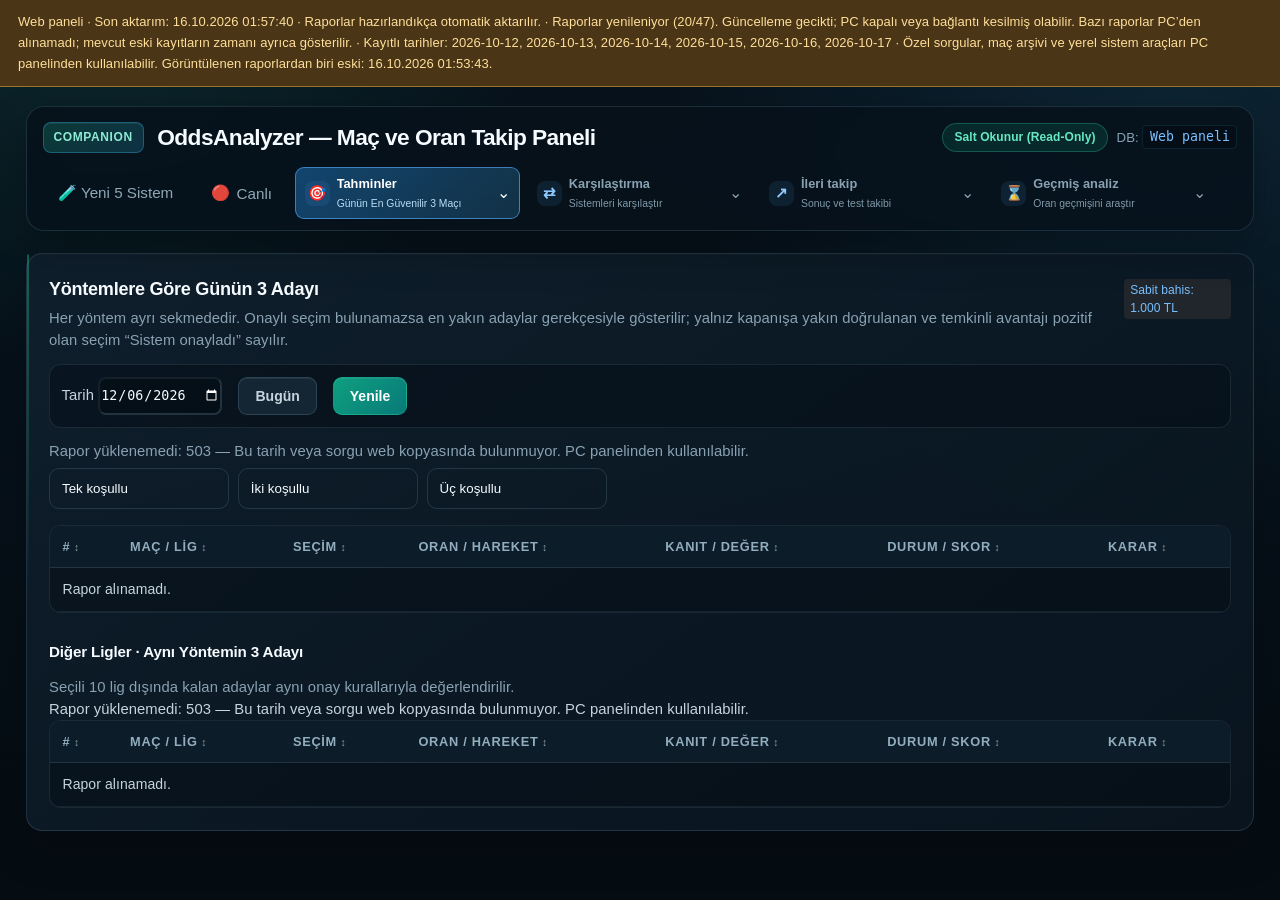
==== commit 4af4595e: "Update published panel snapshot" ====
--- a/index.html
+++ b/index.html
@@ -862,7 +862,7 @@
   <script src="./static/match-scores.js"></script>
   <script src="./static/weekly-systems.js?v=3"></script>
   <script src="./static/analysis-tabs.js?v=20261016-ahmet?v=20261011-2"></script>
-  <script src="./static/app.js?v=20261016-ahmet"></script>
+  <script src="./static/app.js?v=20261016-ahmet-2"></script>
   <script src="./static/kickoff-lab.js"></script>
   <script src="./static/flashscore-predictions.js"></script>
   <script src="./static/daily-match-cards.js"></script>
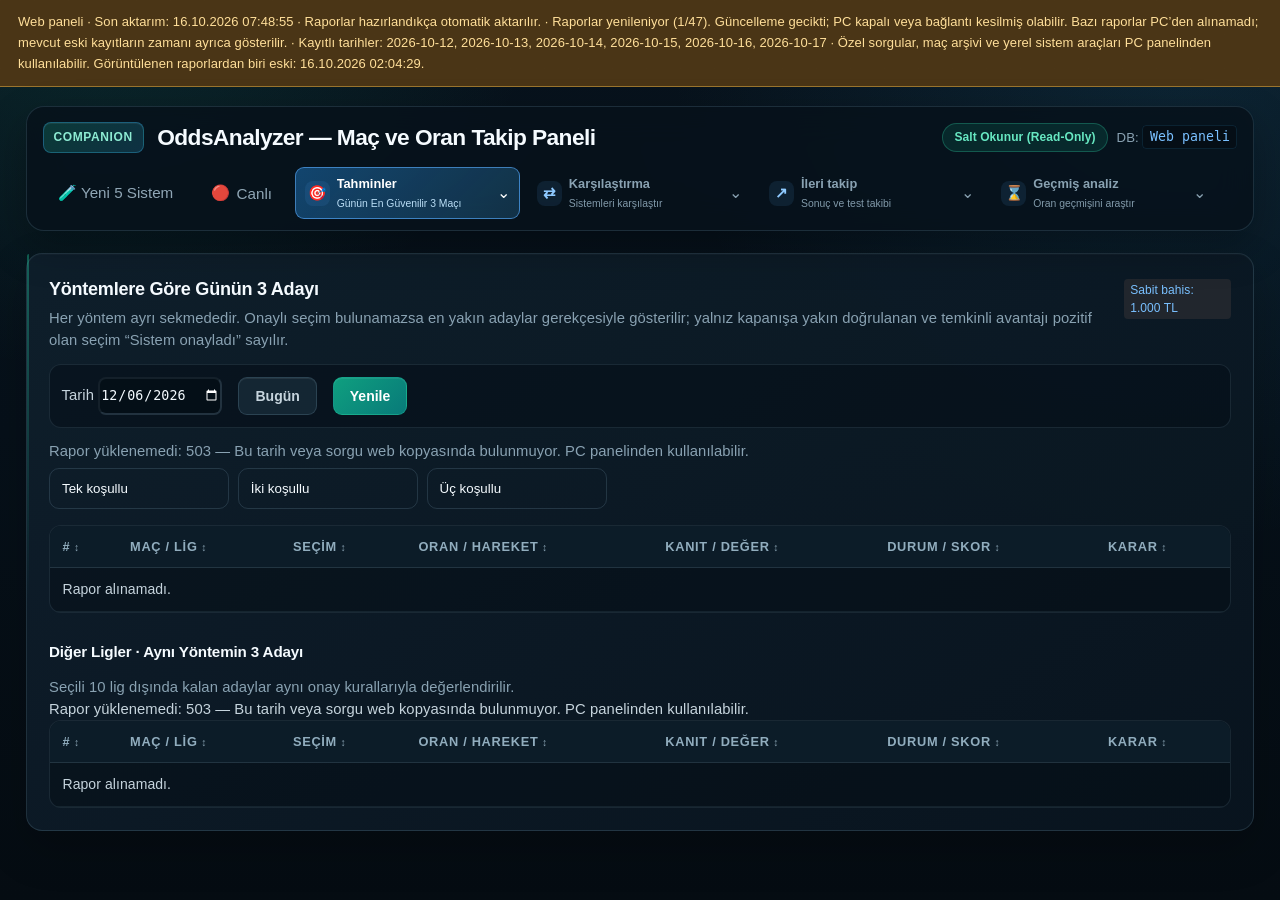
==== commit 59e06153: "Update published panel snapshot" ====
--- a/index.html
+++ b/index.html
@@ -862,7 +862,7 @@
   <script src="./static/match-scores.js"></script>
   <script src="./static/weekly-systems.js?v=3"></script>
   <script src="./static/analysis-tabs.js?v=20261016-ahmet?v=20261011-2"></script>
-  <script src="./static/app.js?v=20261016-ahmet-2"></script>
+  <script src="./static/app.js?v=20261016-ahmet-3"></script>
   <script src="./static/kickoff-lab.js"></script>
   <script src="./static/flashscore-predictions.js"></script>
   <script src="./static/daily-match-cards.js"></script>
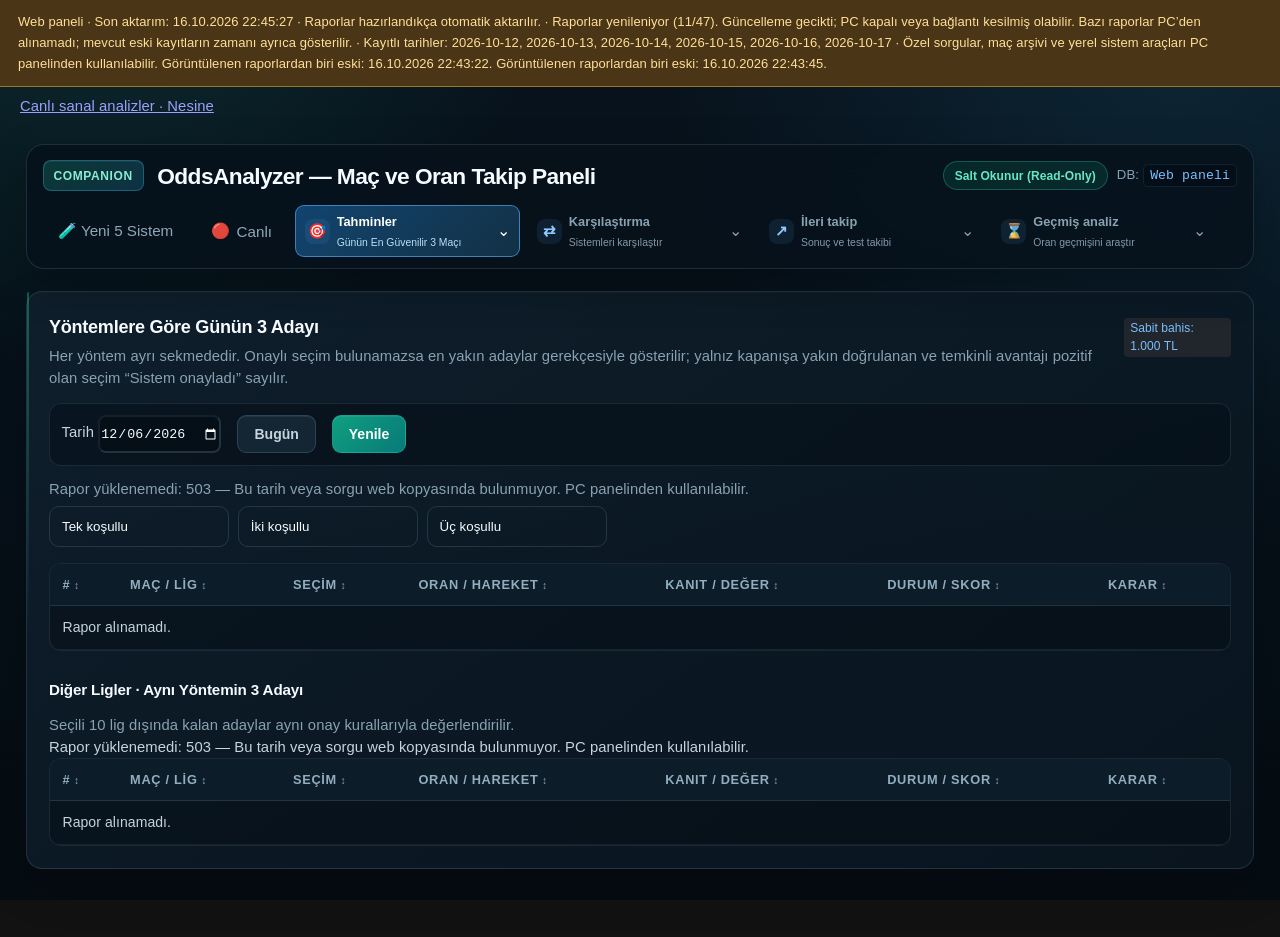
==== commit f5e677c2: "Update published panel snapshot" ====
--- a/index.html
+++ b/index.html
@@ -10,7 +10,7 @@
   <style>#tab-weekly{max-width:1400px;margin:24px auto;padding:0 16px}#weekly-cards{display:grid;grid-template-columns:repeat(auto-fit,minmax(300px,1fr));gap:16px;margin:20px 0}#weekly-cards .card{margin:0}#weekly-refresh{padding:8px 16px;margin-left:8px}</style>
 </head>
 <body>
-<div id="web-publication-note" role="status">Son yayımlanan veriler yükleniyor…</div>
+<div id="web-publication-note" role="status">Son yayımlanan veriler yükleniyor…</div><div style="padding:8px 20px"><a href="/live-paper">Canlı sanal analizler · Nesine</a></div>
   <div class="app-container">
     <header class="main-header">
       <div class="header-content">
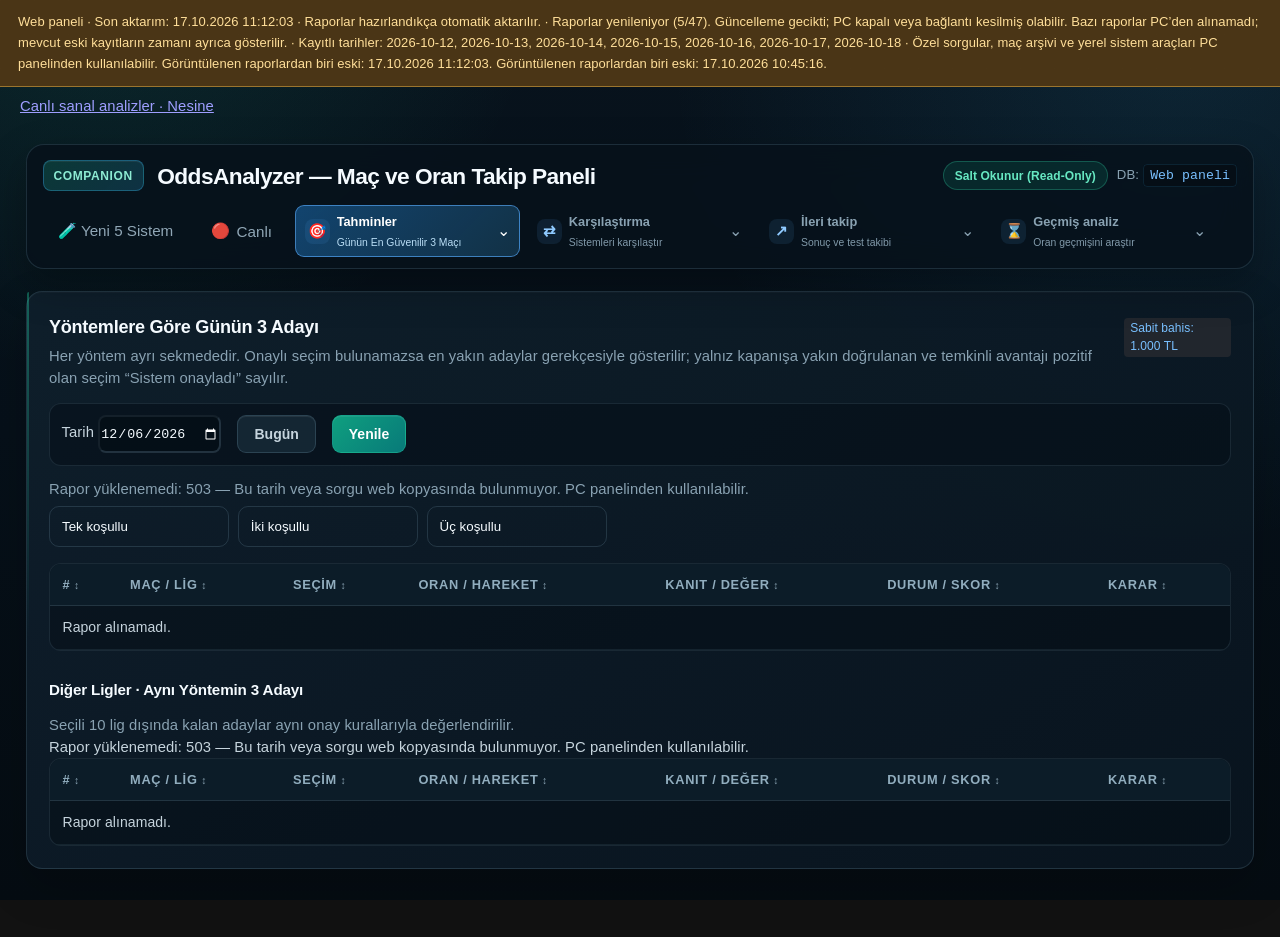
==== commit 8523ee3d: "Update published panel snapshot" ====
--- a/index.html
+++ b/index.html
@@ -373,7 +373,7 @@
 
       <!-- SEKME 3: ORAN ANALİZİ -->
       <section id="tab-analysis" class="tab-content" role="tabpanel">
-<div class="card" id="ahmet-analyses-card"><h2>Ahmetin analizleri</h2><p><a href="/ahmet-analyses" target="_blank" rel="noopener">Analizleri ayrı sayfada aç</a></p><iframe title="Ahmetin analizleri ve test sonuçları" src="/ahmet-analyses" loading="lazy" style="width:100%;height:1500px;border:0"></iframe></div>
+<div class="card" id="ahmet-analyses-card"><h2>Ahmetin analizleri</h2><p><a href="/v4-edge-experiment" target="_blank" rel="noopener">V4 · Pozitif temkinli avantaj deneyi</a></p><p><a href="/ahmet-analyses" target="_blank" rel="noopener">Analizleri ayrı sayfada aç</a></p><iframe title="Ahmetin analizleri ve test sonuçları" src="/ahmet-analyses" loading="lazy" style="width:100%;height:1500px;border:0"></iframe></div>
         <div class="card" id="system-comparison-card">
           <div class="section-heading-row">
             <div><span class="eyebrow">SON İKİ GÜN · İLERİ KAYITLAR</span><h2>Analiz Sistemleri Karşılaştırması</h2><p class="muted">Her yöntem kendi sekmesinde ölçülür. Yalnız maçtan önce kilitlenen kayıtlar kullanılır; bekleyen, eksik ve iptal kayıtları başarıya katılmaz.</p></div>
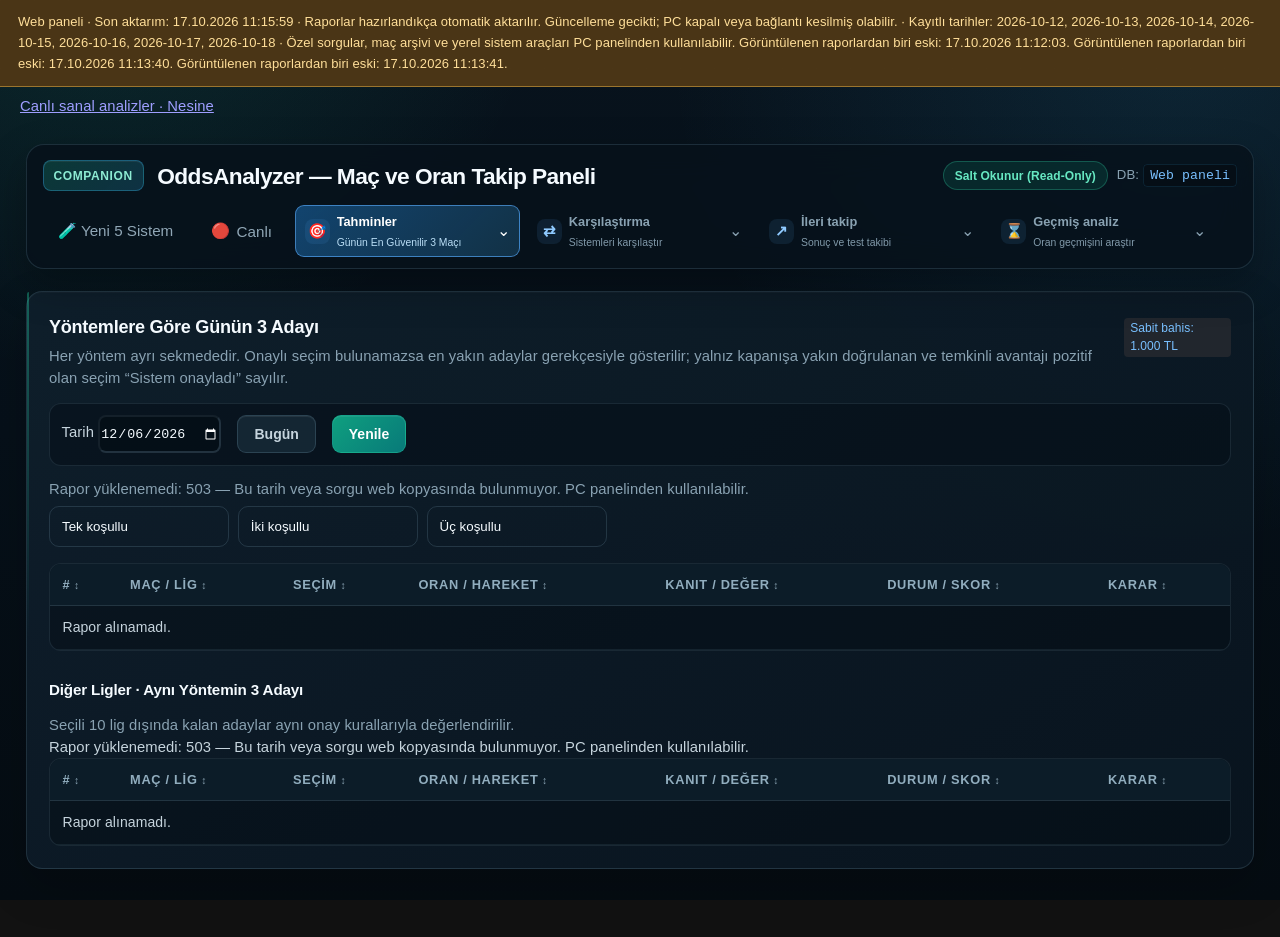
==== commit 0decbd67: "Update published panel snapshot" ====
--- a/index.html
+++ b/index.html
@@ -373,7 +373,7 @@
 
       <!-- SEKME 3: ORAN ANALİZİ -->
       <section id="tab-analysis" class="tab-content" role="tabpanel">
-<div class="card" id="ahmet-analyses-card"><h2>Ahmetin analizleri</h2><p><a href="/v4-edge-experiment" target="_blank" rel="noopener">V4 · Pozitif temkinli avantaj deneyi</a></p><p><a href="/ahmet-analyses" target="_blank" rel="noopener">Analizleri ayrı sayfada aç</a></p><iframe title="Ahmetin analizleri ve test sonuçları" src="/ahmet-analyses" loading="lazy" style="width:100%;height:1500px;border:0"></iframe></div>
+<div class="card" id="ahmet-analyses-card"><h2>Ahmetin analizleri</h2><p><a href="./v4-edge-experiment.html" target="_blank" rel="noopener">V4 · Pozitif temkinli avantaj deneyi</a></p><p><a href="/ahmet-analyses" target="_blank" rel="noopener">Analizleri ayrı sayfada aç</a></p><iframe title="Ahmetin analizleri ve test sonuçları" src="/ahmet-analyses" loading="lazy" style="width:100%;height:1500px;border:0"></iframe></div>
         <div class="card" id="system-comparison-card">
           <div class="section-heading-row">
             <div><span class="eyebrow">SON İKİ GÜN · İLERİ KAYITLAR</span><h2>Analiz Sistemleri Karşılaştırması</h2><p class="muted">Her yöntem kendi sekmesinde ölçülür. Yalnız maçtan önce kilitlenen kayıtlar kullanılır; bekleyen, eksik ve iptal kayıtları başarıya katılmaz.</p></div>
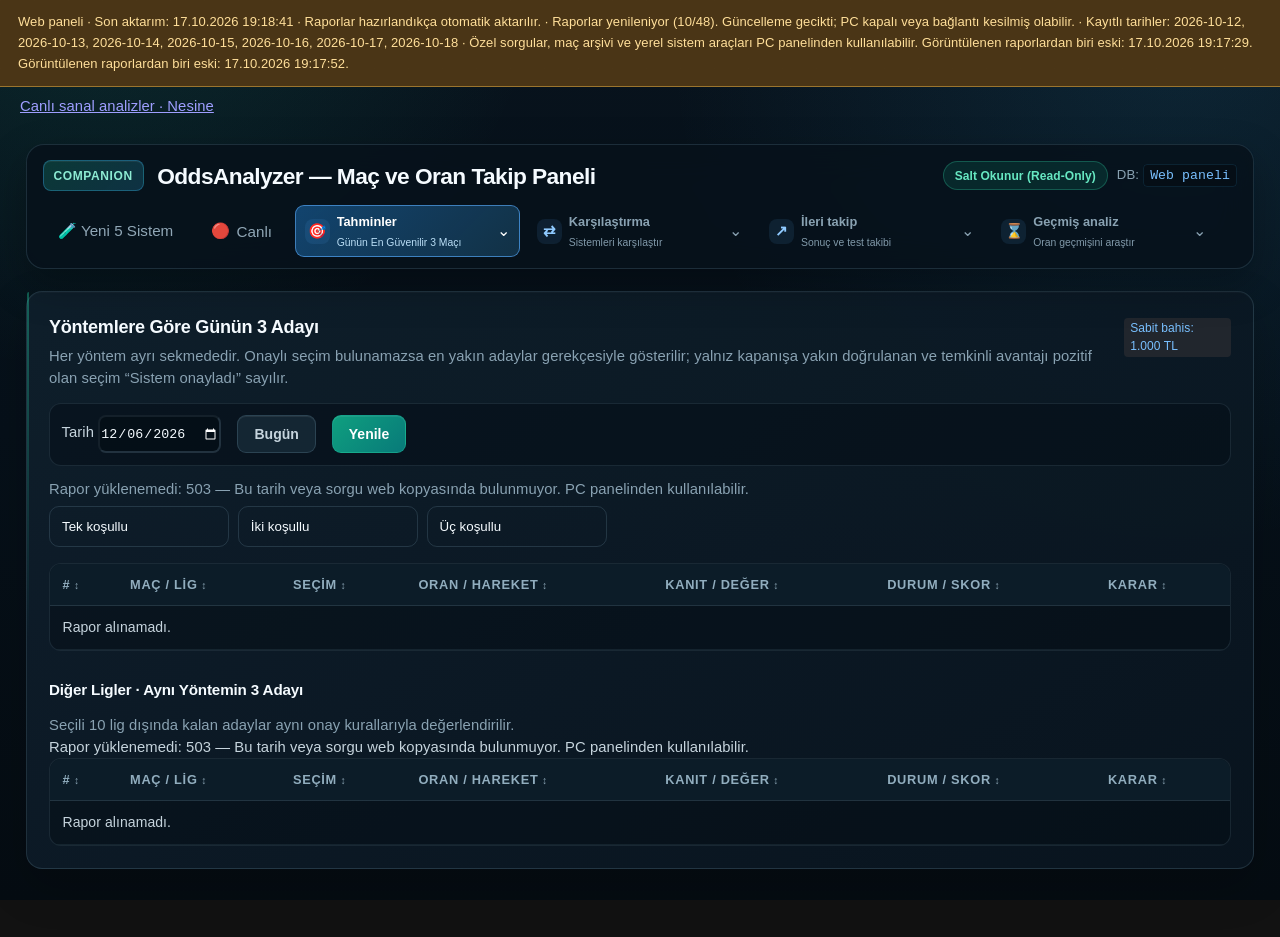
==== commit 96c89150: "Update published panel snapshot" ====
--- a/index.html
+++ b/index.html
@@ -373,7 +373,7 @@
 
       <!-- SEKME 3: ORAN ANALİZİ -->
       <section id="tab-analysis" class="tab-content" role="tabpanel">
-<div class="card" id="ahmet-analyses-card"><h2>Ahmetin analizleri</h2><p><a href="./v4-edge-experiment.html" target="_blank" rel="noopener">V4 · Pozitif temkinli avantaj deneyi</a></p><p><a href="/ahmet-analyses" target="_blank" rel="noopener">Analizleri ayrı sayfada aç</a></p><iframe title="Ahmetin analizleri ve test sonuçları" src="/ahmet-analyses" loading="lazy" style="width:100%;height:1500px;border:0"></iframe></div>
+<div class="card" id="ahmet-analyses-card"><h2>Ahmetin analizleri</h2><p><a href="/ahmet-council" target="_blank" rel="noopener">Ahmet Seçici Kurul · Sanal İleri Test</a></p><p><a href="./v4-edge-experiment.html" target="_blank" rel="noopener">V4 · Pozitif temkinli avantaj deneyi</a></p><p><a href="/ahmet-analyses" target="_blank" rel="noopener">Analizleri ayrı sayfada aç</a></p><iframe title="Ahmetin analizleri ve test sonuçları" src="/ahmet-analyses" loading="lazy" style="width:100%;height:1500px;border:0"></iframe></div>
         <div class="card" id="system-comparison-card">
           <div class="section-heading-row">
             <div><span class="eyebrow">SON İKİ GÜN · İLERİ KAYITLAR</span><h2>Analiz Sistemleri Karşılaştırması</h2><p class="muted">Her yöntem kendi sekmesinde ölçülür. Yalnız maçtan önce kilitlenen kayıtlar kullanılır; bekleyen, eksik ve iptal kayıtları başarıya katılmaz.</p></div>
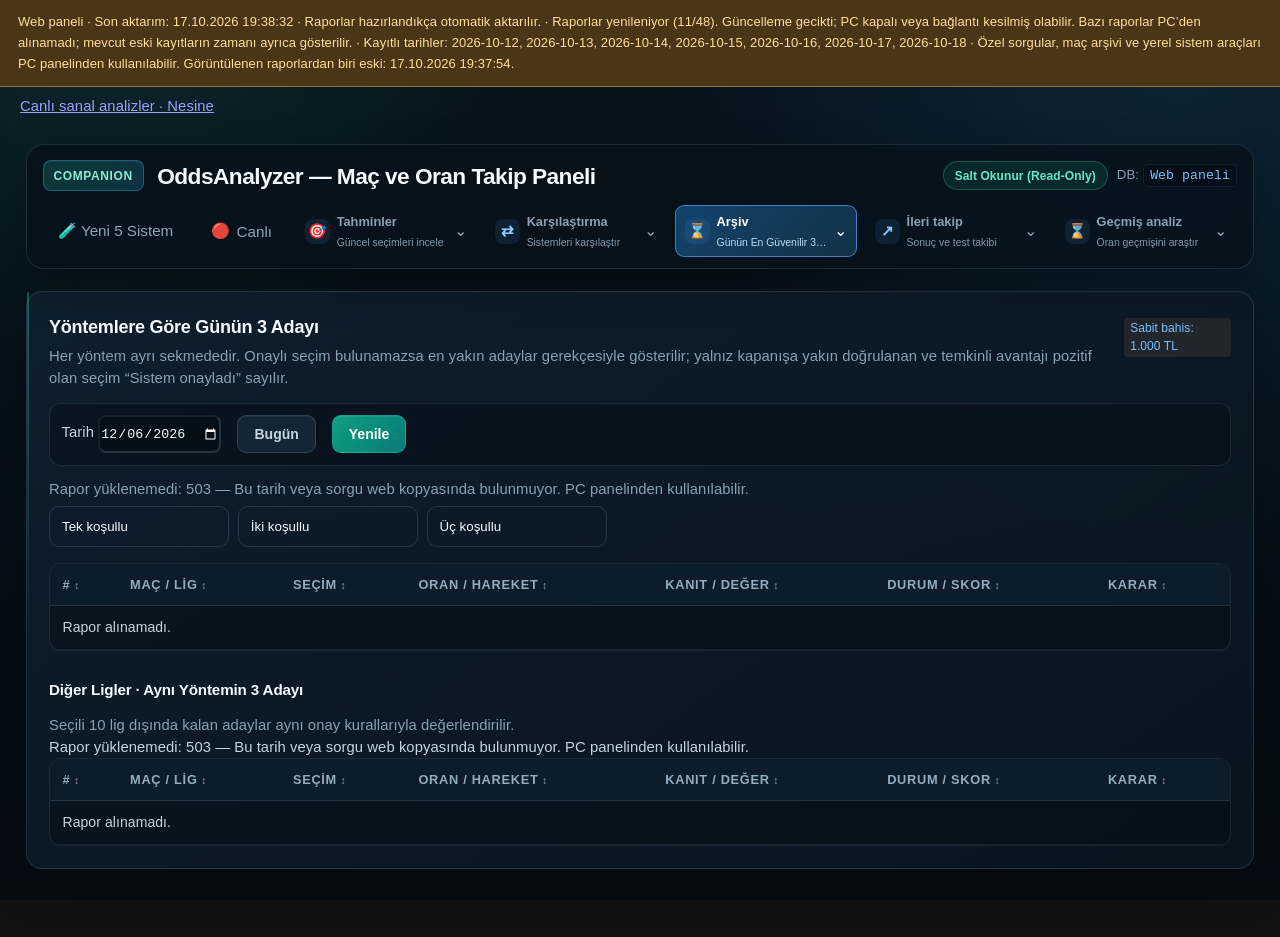
==== commit 5ed2195a: "Update published panel snapshot" ====
--- a/index.html
+++ b/index.html
@@ -373,7 +373,7 @@
 
       <!-- SEKME 3: ORAN ANALİZİ -->
       <section id="tab-analysis" class="tab-content" role="tabpanel">
-<div class="card" id="ahmet-analyses-card"><h2>Ahmetin analizleri</h2><p><a href="/ahmet-council" target="_blank" rel="noopener">Ahmet Seçici Kurul · Sanal İleri Test</a></p><p><a href="./v4-edge-experiment.html" target="_blank" rel="noopener">V4 · Pozitif temkinli avantaj deneyi</a></p><p><a href="/ahmet-analyses" target="_blank" rel="noopener">Analizleri ayrı sayfada aç</a></p><iframe title="Ahmetin analizleri ve test sonuçları" src="/ahmet-analyses" loading="lazy" style="width:100%;height:1500px;border:0"></iframe></div>
+<div class="card" id="ahmet-analyses-card"><h2>Yeni ve bağımsız sanal testler</h2><p><a href="/analysis-hub" target="_blank" rel="noopener">Yeni sanal testleri aç</a> · <a href="/analysis-archive" target="_blank" rel="noopener">Arşiv · sanal testler devam ediyor</a> · <a href="/all-history-tests" target="_blank" rel="noopener">Tüm geçmiş maçlarda test</a></p><iframe title="Yeni sanal testler" src="/analysis-hub" loading="lazy" style="width:100%;height:1600px;border:0"></iframe></div>
         <div class="card" id="system-comparison-card">
           <div class="section-heading-row">
             <div><span class="eyebrow">SON İKİ GÜN · İLERİ KAYITLAR</span><h2>Analiz Sistemleri Karşılaştırması</h2><p class="muted">Her yöntem kendi sekmesinde ölçülür. Yalnız maçtan önce kilitlenen kayıtlar kullanılır; bekleyen, eksik ve iptal kayıtları başarıya katılmaz.</p></div>
@@ -861,7 +861,7 @@
   </section>
   <script src="./static/match-scores.js"></script>
   <script src="./static/weekly-systems.js?v=3"></script>
-  <script src="./static/analysis-tabs.js?v=20261016-ahmet?v=20261011-2"></script>
+  <script src="./static/analysis-tabs.js?v=lifecycle-20261017-20261016-ahmet?v=20261011-2"></script>
   <script src="./static/app.js?v=20261016-ahmet-3"></script>
   <script src="./static/kickoff-lab.js"></script>
   <script src="./static/flashscore-predictions.js"></script>
